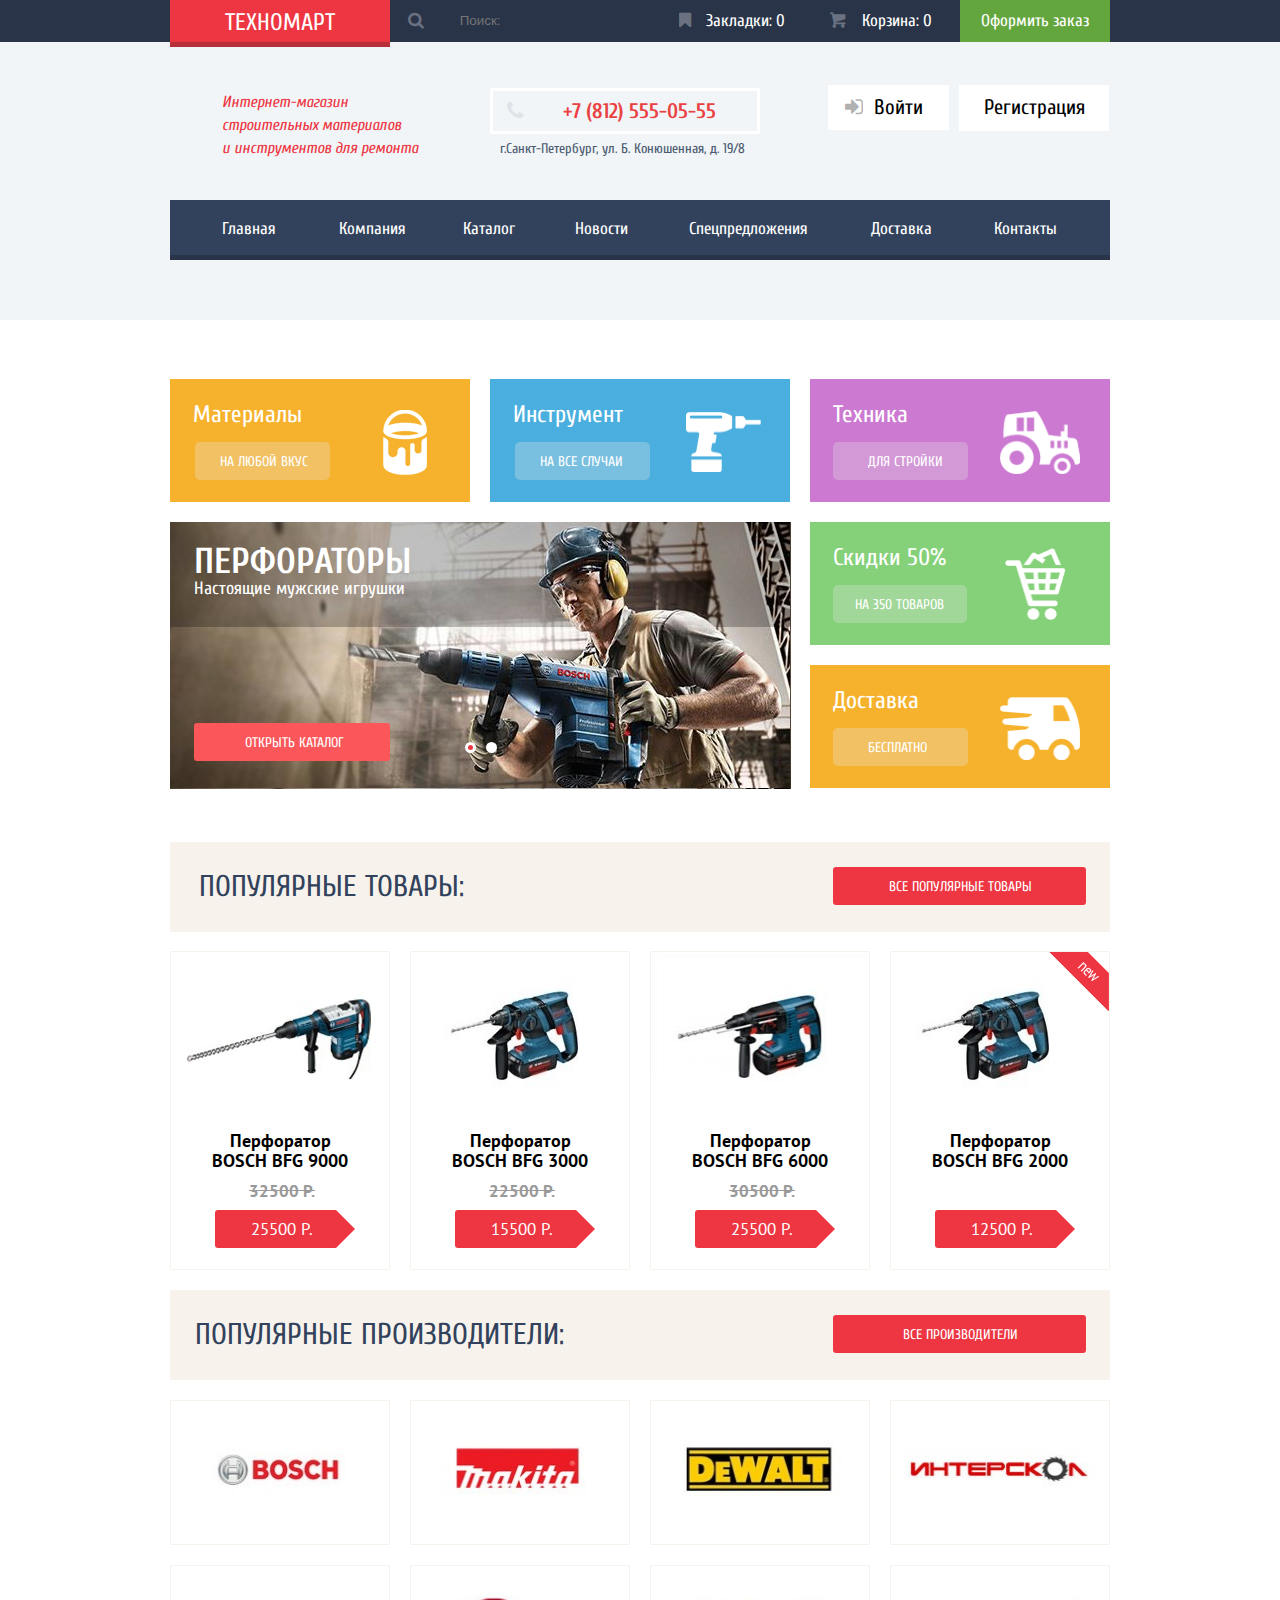
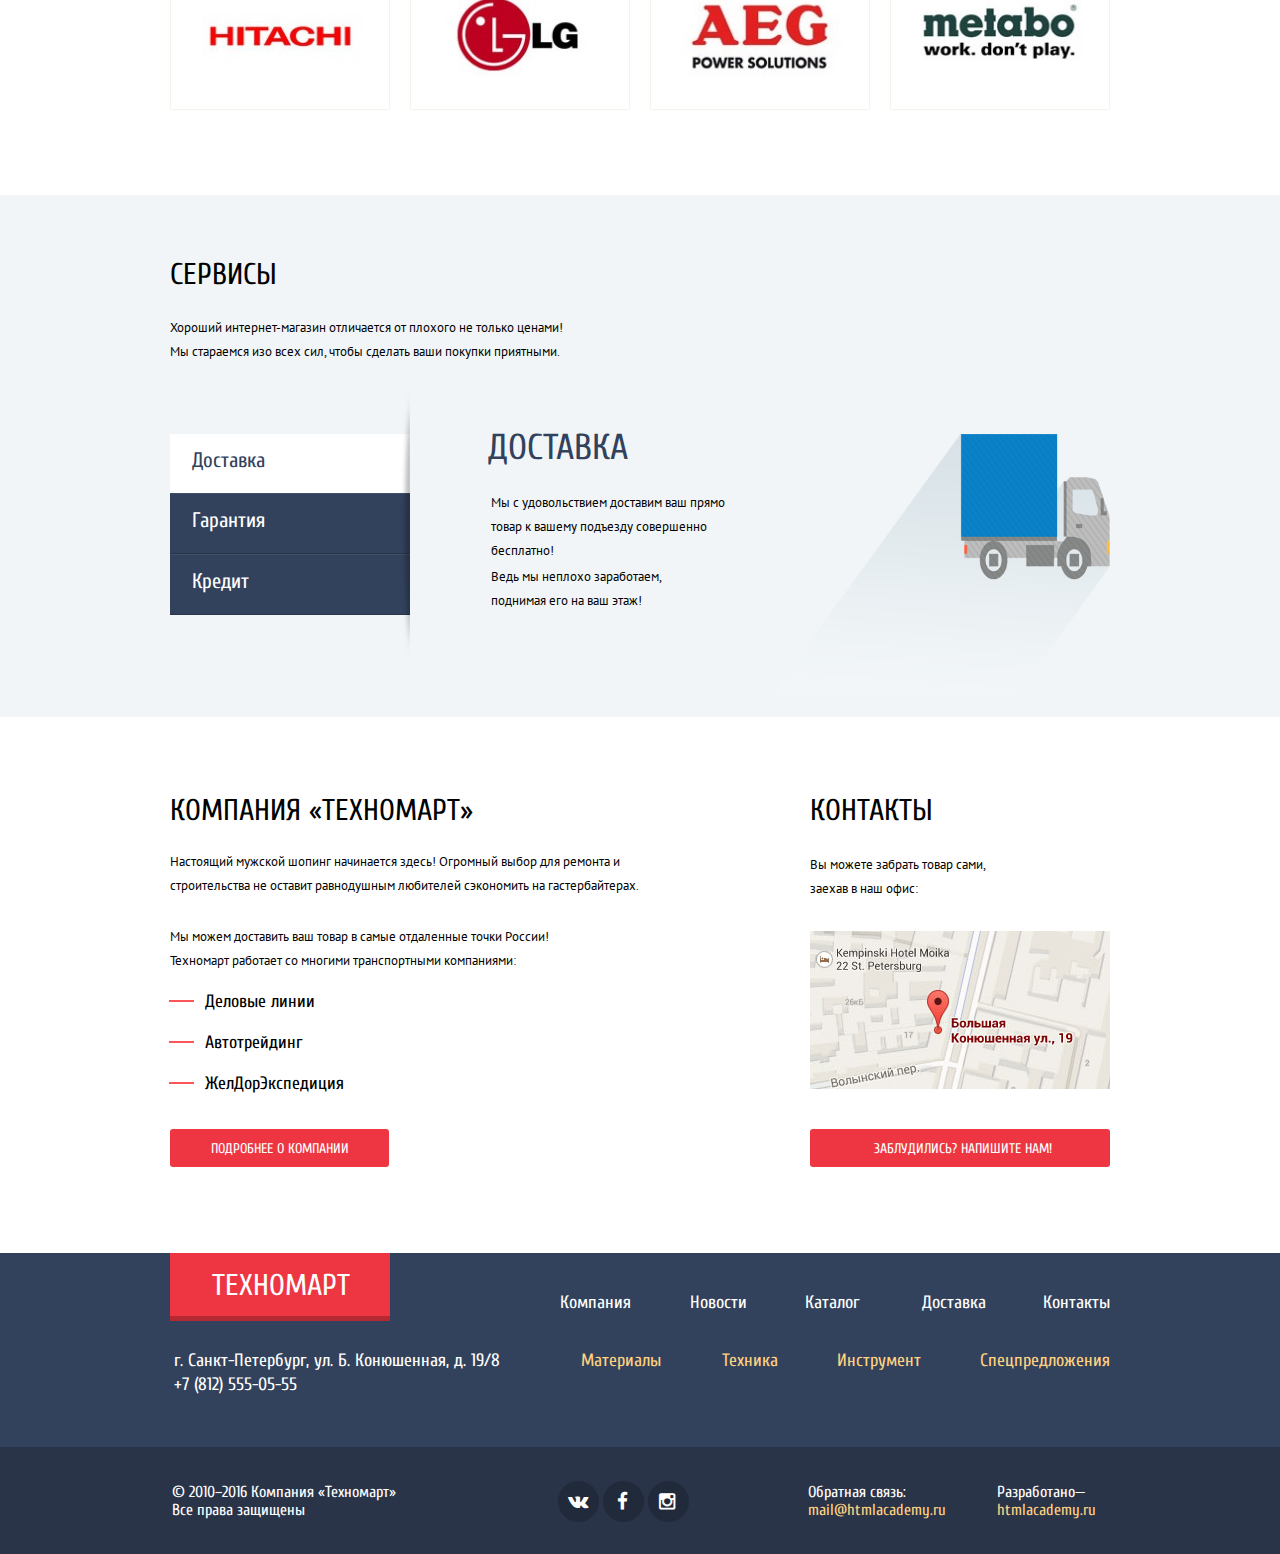
==== index.html @ 70e4fa9d "грузовик" ====
<!DOCTYPE html>
<html lang="ru">
  <head>
    <meta charset="utf-8">
    <title>HTML Academy: Техномарт</title>
    <link rel="stylesheet" href="css/normalize.css">
    <link href="https://fonts.googleapis.com/css?family=Cuprum:400,400i,700&subset=cyrillic" rel="stylesheet">
    <link href="https://fonts.googleapis.com/css?family=PT+Sans:400,700&subset=cyrillic" rel="stylesheet">
    <link href="css/style.css" rel="stylesheet">
  </head>
  <body>
    <header>
      <div class="header-top">
        <div class="container">
          <div class="logo">Техномарт</div>
          <form class="search">
            <span class="icon icon-search"></span>
            <input type="search" name="searching" placeholder="Поиск:">
          </form>
          <div class="order">
            <a class="btn-head" href="#"><span class="icon icon-bookmark"></span>Закладки: 0</a>
            <a class="btn-head" href="#"><span class="icon icon-basket"></span>Корзина: 0</a>
            <a class="btn-head" href="#">Оформить заказ</a>
          </div>
        </div>
      </div>
      <div class="header-bottom">
        <div class="container">
          <div class="description"> 
            <h1>Интернет-магазин строительных материалов<br> и инструментов для ремонта</h1>
          </div>
          <div class="user_block">
            <a class="login" href="#"><span class="icon icon-login"></span>Войти</a>
            <a class="registr" href="#">Регистрация</a>
          </div>
          <div class="contacs">
            <div class="number"><span class="icon icon-phone"></span>+7 (812) 555-05-55</div>
            <p>г.Санкт-Петербург, ул. Б. Конюшенная, д. 19/8</p>
          </div>
          <nav class="main-navigation">
            <ul>
              <li>
                <a href="#">Главная</a>
              </li>
              <li>
                <a href="#">Компания</a>
              </li>
              <li>
                <a href="#">Каталог</a>
              </li>
              <li>
                <a href="#">Новости</a>    
              </li>
              <li>
                <a href="#">Спецпредложения</a>
              </li>
              <li>
                <a href="#">Доставка</a>
              </li>
              <li>
                <a href="#">Контакты</a>
              </li>
             </ul>
           </nav>
          </div> 
        </div>
       </header>
      <main>
        <div class="main-show">
          <div class="container">
            <div class="menu">
              <div class="block block1">
                <p>Материалы</p>
                <img src="img/bucket.png" width="44" height="65" alt="Ведро">
                <a class="btn-menu" href="#">На любой вкус</a>
              </div>
              <div class="block block2">
                <p>Инструмент</p>
                <img src="img/drill.png" width="75" height="60" alt="Дрель">
                <a class="btn-menu" href="#">На все случаи</a>
              </div>
              <div class="block block3">
                <p>Техника</p>
                <img src="img/Tractor.png" width="80" height="63" alt="Трактор">
                <a class="btn-menu" href="#">Для стройки</a>
              </div>
              <div class="block block4">
                <p>Скидки 50%</p>
                <img src="img/shoping_cart.png" width="60" height="72" alt="Тележка для покупок">
                <a class="btn-menu" href="#">На 350 товаров</a>
              </div>
              <div class="slider">
                <input type="radio" id="btn-1" name="toggle" checked>
                <input type="radio" id="btn-2" name="toggle">
                <div class="slider-controls">
                    <label for="btn-1"></label>
                    <label for="btn-2"></label>
                </div>
                <div class="slides">
                  <div class="slide">
                    <div class="slide-text">
                      <div class="slide-title">Перфораторы</div>
                      <p>Настоящие мужские игрушки</p>
                      <a class="slider-btn" href="#">Открыть каталог</a>
                    </div>
                  </div>
                  <div class="slide">
                    <div class="slide-text">
                      <div class="slide-title">Дрели</div>
                      <p>Соседям на радость!</p>
                      <a class="slider-btn" href="#">Открыть каталог</a>
                    </div>
                  </div>
                </div>
              </div>
              <div class="block block5">
                <p>Доставка</p>
                <img src="img/van.png" width="80" height="63" alt="Фургон"> 
                <a class="btn-menu" href="#">Бесплатно</a>
              </div>
            </div>
            <section class="product">
              <div class="top-product">
                <h2 class="rubric">Популярные товары:</h2>
                <a class="btn-all" href="#">Все популярные товары</a>
              </div>
              <div class="products">
               <ul>
                 <li>
                   <div class="actions">
                     <a href="#" class="buy">Купить</a>
                     <a href="#" class="bookmark">В закладки</a>
                   </div>
                   <img src="img/drill1.jpg" width="218" height="128" alt="Перфоратор bfg 9000">
                   <p>Перфоратор BOSCH BFG 9000</p>
                   <p><del>32500 Р.</del></p>
                   <a class="btn" href="#">25500 Р.</a>
                </li>
                <li>
                  <div class="actions">
                    <a href="#" class="buy">Купить</a>
                    <a href="#" class="bookmark">В закладки</a>
                  </div>
                  <img src="img/drill2.jpg" width="133" height="128" alt="Перфоратор bfg3000">
                  <p>Перфоратор BOSCH BFG 3000</p>
                  <p><del>22500 Р.</del></p>
                  <a class="btn" href="#">15500 Р.</a>
                </li>
                <li>
                  <div class="actions">
                    <a href="#" class="buy">Купить</a>
                    <a href="#" class="bookmark">В закладки</a>
                  </div>
                  <img src="img/drill3.jpg" width="217" height="128" alt="Перфоратор bfg6000">
                  <p>Перфоратор BOSCH BFG 6000</p>
                  <p><del>30500 Р.</del></p>
                  <a class="btn" href="#">25500 Р.</a>
                </li>
                <li class="new">
                  <div class="actions">
                    <a href="#" class="buy">Купить</a>
                    <a href="#" class="bookmark">В закладки</a>
                  </div>
                  <img src="img/drill2.jpg" width="133" height="128" alt="Перфоратор bfg2000">
                  <p>Перфоратор BOSCH BFG 2000</p>
                  <a class="btn" href="#">12500 Р.</a>
                </li>
              </ul>
            </div>
          </section>
          <section class="manufacturer">
            <div class="top-product">
              <h2 class="rubric-2">Популярные производители:</h2>
              <a class="btn-all" href="#">Все производители</a>
            </div>
            <div class="manufacturers">
              <ul>
                <li>
                  <a href="#">
                    <img src="img/bosch.jpg" width="218" height="143" alt="Bosch логотип">
                  </a>
                </li>
                <li>
                  <a href="#">
                    <img src="img/Makita.jpg" width="218" height="143" alt="Makita логотип">
                  </a>
                </li>
                <li>
                  <a href="#">
                    <img src="img/DeWALT.jpg" width="218" height="143" alt="Dewalt логотип">
                  </a>
                </li>
                <li>
                  <a href="#">
                    <img src="img/Interskol.jpg" width="218" height="143" alt="Интерскол логотип">
                  </a>
                </li>
                <li>
                  <a href="#">
                    <img src="img/Hitachi.jpg" width="218" height="143" alt="Hitachi логотип">
                  </a>
                </li>
                <li>
                  <a href="#">
                    <img src="img/LG.jpg" width="218" height="143" alt="LG логотип">
                  </a>
                </li>
                <li>
                  <a href="#">
                    <img src="img/AEG.jpg" width="218" height="143" alt="AEG логотип">
                  </a>
                </li>
                <li>
                  <a href="#">
                    <img src="img/Metabo.jpg" width="218" height="143" alt="Metabo логотип">
                  </a>
                </li>
              </ul>
            </div>
          </section>
        </div>
      </div>
      <div class="service">
        <div class="container">
          <div class="cap">
            <p class="top">Сервисы</p>
            <p>Хороший интернет-магазин отличается от плохого не только ценами!</p>
            <p>Мы стараемся изо всех сил, чтобы сделать ваши покупки приятными.</p>
          </div>
          <div class="service-menu">
            <ul>
                <li class="service-active"><a href="#">Доставка</a></li>
                <li><a href="#">Гарантия</a></li>
                <li><a href="#">Кредит</a></li>
            </ul>
            <div class="shadow">
              <img src="img/Layer%20118.png" alt="Перегородка с тенью">
            </div>
          </div>   
          <div class="delivery">
            <div class="delivery-text">
              <p class="head-delivery">Доставка</p>
              <p>Мы с удовольствием доставим ваш прямо<br> товар к вашему подъезду совершенно бесплатно!</p>
              <p>Ведь мы неплохо заработаем,<br> поднимая его на ваш этаж!</p>
            </div>
            <img src="img/truck.png" width="468" height="261" alt="Грузовик">
          </div>
        </div>
      </div>
      <div class="about-company">
        <div class="container">
          <div class="company">
            <p class="top">Компания «Техномарт»</p>
            <p>Настоящий мужской шопинг начинается здесь! Огромный выбор для ремонта и<br> строительства не оставит равнодушным любителей сэкономить на гастербайтерах.</p>
            <p>Мы можем доставить ваш товар в самые отдаленные точки России!</p>
            <p>Техномарт работает со многими транспортными компаниями:</p>
            <div class="transport">
              <ul>
                <li>Деловые линии</li>
                <li>Автотрейдинг</li>
                <li>ЖелДорЭкспедиция</li>
              </ul>
            </div>
            <a class="btn-company" href="#">Подробнее о компании</a>
          </div>
          <div class="map">
            <p class="top">Контакты</p>
            <p>Вы можете забрать товар сами,<br> заехав в наш офис:</p>
            <a href="#">
              <img src="img/map.jpg" width="300" height="158" alt="Карта">
            </a>
            <a class="btn-lost" href="#">Заблудились? Напишите нам!</a>
          </div>
        </div>
      </div>
    </main>
    <footer class="main-footer">
      <div class="footer-top">
        <div class="container">
          <div class="logo-footer">
            <div class="logo-page">Техномарт</div>
            <p>г. Санкт-Петербург, ул. Б. Конюшенная, д. 19/8</p>
            <p>+7 (812) 555-05-55</p>
          </div>
          <div class="more-navigation">
            <ul>
              <li>
                <a href="#">Компания</a>
              </li>
              <li>
                <a href="#">Новости</a>    
              </li>
              <li>
              <a href="#">Каталог</a>
              </li>
              <li>
                <a href="#">Доставка</a>
              </li>
              <li>
                <a href="#">Контакты</a>
              </li>
           </ul>
         </div>
         <div class="other-navigation">
           <ul>
             <li>
               <a href="#">Материалы</a>
             </li>
             <li>
               <a href="#">Техника</a>    
             </li>
             <li>
               <a href="#">Инструмент</a>
             </li>
             <li>
               <a href="#">Спецпредложения</a>
             </li>
           </ul>
         </div>
       </div>
     </div>
     <div class="footer-bottom">
       <div class="container">
         <section class="footer-year">
           <p>© 2010–2016 Компания «Техномарт»</p>
           <p>Все права защищены</p>
         </section>
         <section class="footer-social">
           <a class="social-btn social-btn-vk" href="#"><span class="icon icon-vk"></span></a>
           <a class="social-btn social-btn-fb" href="#"><span class="icon icon-facebook"></span></a>
           <a class="social-btn social-btn-inst" href="#"><span class="icon icon-instagram"></span></a>
         </section>
         <section class="footer-copyright">
           <div class="connect">
             <p>Обратная связь:</p>
             <a class="btn-link" href="#">mail@htmlacademy.ru</a>
           </div>
           <div class="creator">
             <p>Разработано—</p>
             <a class="btn-link" href="#">htmlacademy.ru</a>
           </div>
         </section>
        </div>
      </div>
    </footer>  
  </body>
</html>
---- css/style.css ----
body {
    font-size: 24px;
    line-height: 30px;
    color: #ffffff;
    font-weight: normal;
    font-family: "Cuprum", "Arial", sans-serif;
    margin: 0;
}
@font-face {
  font-weight: normal;
  font-style: normal;

  font-family: "symbols-technomart";
  src: url("../fonts/symbols-technomart.woff") format("woff"),
       url("../fonts/symbols-technomart.woff2") format("woff2");
}

[class^="icon-"]::before,
[class*=" icon-"]::before {
  display: inline-block;
  width: 1em;
  margin-right: 0.2em;
  margin-left: 0.2em;

  font-weight: normal;
  line-height: 1em;
  font-family: "symbols-technomart";
  text-align: center;
  text-transform: none;
  text-decoration: inherit;
  font-style: normal;
  font-variant: normal;

    speak: none;
}

.icon-left::before { content: "\3c"; } /* "&lt;" */
.icon-right::before { content: "\3e"; } /* "&gt;" */
.icon-basket::before { content: "\62"; } /* "b" */
.icon-facebook::before { content: "\66"; } /* "f" */
.icon-twitter::before { content: "\74"; } /* "t" */
.icon-vk::before { content: "\76"; } /* "v" */
.icon-up::before { content: "\2c4"; } /* "˄" */
.icon-down::before { content: "\2c5"; } /* "˅" */
.icon-left-big::before { content: "\2190"; } /* "←" */
.icon-right-big::before { content: "\2192"; } /* "→" */
.icon-login::before { content: "\2386"; } /* "⎆" */
.icon-logout::before { content: "\241b"; } /* "␛" */
.icon-up-dir::before { content: "\25b2"; } /* "▲" */
.icon-down-dir::before { content: "\25bc"; } /* "▼" */
.icon-circle::before { content: "\25cb"; } /* "○" */
.icon-circle-dot::before { content: "\25cf"; } /* "●" */
.icon-star::before { content: "\2605"; } /* "★" */
.icon-check-off::before { content: "\2610"; } /* "☐" */
.icon-check-on::before { content: "\2611"; } /* "☑" */
.icon-youtube::before { content: "\f39e"; } /* "" */
.icon-home::before { content: "🏠"; } /* "\1f3e0" */
.icon-user::before { content: "👨"; } /* "\1f468" */
.icon-phone::before { content: "📞"; } /* "\1f4de" */
.icon-instagram::before { content: "📷"; } /* "\1f4f7" */
.icon-search::before { content: "🔍"; } /* "\1f50d" */
.icon-bookmark::before { content: "🔖"; } /* "\1f516" */

header {
    background-color: #f1f5f7;
    width: 100%;

}
.header-top {
    background-color: #293449;
    width: 100%;
    height: 42px;
    float: left;
    margin-bottom: 38px;
}
.header-bottom {
    min-height: 277px;
    margin-bottom: 59px;
}
.header-bottom-catalog {
    min-height: 277px;
}
.logo {
    height: 34px;
    float: left;
    width: 220px;
    box-shadow: 0 5px 0 #b72f38;
    background: #ee3643;
    font-size: 24px;
    text-align: center;
    text-transform: uppercase;
    font-weight: normal;
    padding-top: 8px;
}
.logo:hover {
    background: #ca2c37;
}
.search {
    font-size: 17px;
    float: left;
    width: 268px;
    height: 42px;
}
.search:hover {
    background: #212a3a;
}
.search input:hover {
    background: #212a3a;
}
input[type="search"] {
    background: #293449;
    border: none;
    width: 150px;
    height: 41px;
    position: relative;
    margin-left: 40px;
    color: white;
}
span.icon.icon-search {
    display: inline-block;
    position: relative;
    left: 14px;
    top: 1px;
}
span.icon.icon-bookmark {
    display: inline-block;
    position: relative;
    left: -9px;
}
span.icon.icon-basket {
    display: inline-block;
    position: relative;
    right: 13px;
}
.order {
    font-size: 0;
    float: right;
}
.order a:hover {
    background: #212a3a;
}
.order a:active {
    color: rgba(255, 255, 255, 0.5);
    background: #161d29;
}
a.btn-head-catalog:hover {
    background: #ca2c37;
}
a.btn-head {
    text-decoration: none;
    color: white;
    display: inline-block;
    font-weight: normal;
    font-size: 17px;
}
a.btn-head:nth-child(n) {
    width: 139px;
    text-align: center;
    padding: 6px 5px;
}
a.btn-head:first-child {
    padding-right: 11px;
    width: 133px;
    margin: 0;
}
a.btn-head:last-child {
    width: 150px;
    text-align: center;
    background: #63a63e;
    padding: 12px 0;
    margin: 0;
    line-height: 18px;
}
a.btn-head:last-child:hover {
    background: #5fbb2d;
}
a.btn-head:last-child:active {
    background: #518534;
    color: rgba(255, 255, 255, 0.5);
}
a.btn-head-catalog {
    width: 130px;
    text-align: center;
    padding: 12px 10px;
    background: #ee3643;
    font-size: 17px;
    padding-right: 24px;
    padding-left: 27px;
    text-decoration: none;
    color: white;
    margin-left: 3px;
}
span.icon {
    opacity: 0.3;
}
.description {
    width: 198px;
    margin: 0 0 30px 52px;
    float: left;
}
.description h1 {
    font-size: 16px;
    line-height: 23px;
    color: #ee3643;
    font-style: italic;
    font-family: "Cuprum", "Arial", sans-serif;
    font-weight: normal;
}
.user_block {
    font-size: 0;
    float: right;
    margin-top: 5px;
    min-width: 282px;
}
.user_block a:hover {
    color: #ee3643;
}
a.registr {
    display: inline-block;
    background: white;
    width: 150px;
    height: 30px;
    text-align: center;
    padding-top: 7px;
    padding-bottom: 9px;
    text-decoration: none;
    color: black;
    margin-left: 10px;
    font-size: 21px;
}
a.login {
    display: inline-block;
    background: white;
    width: 104px;
    min-height: 29px;
    text-decoration: none;
    color: black;
    font-size: 21px;
    line-height: 19px;
    padding: 11px 0px 5px 17px;
}
a.login:first-child {
    margin: 0;
}
a.login:active {
    color: rgba(0, 0, 0, 0.5);
}
a.registr:active {
    color: rgba(0, 0, 0, 0.5);
}
span.icon.icon-login {
    display: inline-block;
    position: relative;
    left: -6px;
}
.contacs {
    font-size: 0;
    float: right;
    margin: 8px 50px 0 70px;
}
.number {
    display: inline-block;
    font-size: 21px;
    border: 3px solid white;
    width: 203px;
    height: 20px;
    padding: 5px 20px 15px 41px;
    color: #ea4243;
    margin-right: 18px;
    font-weight: bold;
}
.contacs p {
    color: #4b5a71;
    display: block;
    padding-left: 10px;
}
span.icon.icon-phone {
    display: inline-block;
    position: relative;
    left: -34px;
    color: #b7bfc8;
}
.service {
    background-color: #f1f5f7;
    width: 100%;
    color: black;
}
.container {
    width: 940px;
    margin: 0 auto;
    font-size: 0;
    padding: 0 10px;
}
.container::after {
    content: "";
    display: table;
    clear: both;
}
.main-navigation {
    background-color: #32425c;
    width: 940px;
    min-height: 60px;
    box-shadow: inset 0 -5px 0 0 #293449;
    margin-bottom: 60px;
    float: left;
}
.main-navigation li {
    font-size: 17px;
    display: inline-block;
    padding: 14px 0;
}
.main-navigation a:hover {
    background: #293449;
}
.main-navigation li:active {
    background: #1d2739;
}
.main-navigation a:active {
    color: #8e939c;
}
.main-navigation li:nth-child(1) {
    width: 88px;
    padding-left: 52px;
}
.main-navigation li:nth-child(2) {
    width: 124px;
    text-align: center;
}
.main-navigation li:nth-child(3) {
    width: 110px;
    text-align: center;
}
.main-navigation li:nth-child(4) {
    width: 115px;
    text-align: center;
}
.main-navigation li:nth-child(5) {
    width: 178px;
    text-align: center;
}
.main-navigation li:nth-child(6) {
    width: 128px;
    text-align: center;
}
.main-navigation li:nth-child(7) {
    width: 116px;
    padding-left: 29px;
}
.main-navigation a {
    text-decoration: none;
    color: white;
    font-weight: normal;
}
.block img {
    float: right;
    margin: 32px 30px 23px 23px;
}
.block1 img {
    margin-top: 31px;
    margin-right: 43px;
}
.block2 img {
    margin-top: 33px;
    margin-right: 29px;
}
.block4 img {
    margin: 26px 45px 22px 0px
}
.block {
    width: 300px;
    min-height: 123px;
}
.block p {
    font-size: 24px;
    float: left;
    margin: 21px 0 8px 23px;
}
.block1{
    background-color: #f6b22d; 
    float: left;
    margin-right: 20px;
}
.block2{
    background-color: #4aafde;
    float: left;
    margin-right: 20px;
}
.block3{
    background-color: #cc79d1;
    float: right;
}
.block4{
    background-color: #85d179;
    float: right;
    margin-top: 20px;
}
.block5{
    background-color: #f6b22d;
    float: right;
    margin-top: 20px;
}
a.btn-menu {
    background: rgba(229,229,229,0.3);
    width: 100px;
    height: 28px;
    border-radius: 5px;
    font-size: 14px;
    text-decoration: none;
    color: white;
    float: left;
    margin: 4px 0px 20px 23px;
    text-transform: uppercase;
    padding: 5px 0px 5px 35px;
}
a.btn-menu:hover {
    background: rgba(204,204,204, 0.7);
}
.block1 a.btn-menu {
    width: 101px;
    height: 28px;
    margin: 4px 0px 20px 25px;
    padding: 5px 9px 5px 25px;
}
.block2 a.btn-menu {
    padding-right: 6px;
    padding: 5px 10px 5px 25px;
    margin: 4px 0px 20px 25px;
}
.block4 a.btn-menu {
    padding: 5px 12px 5px 22px;
}
}
.block5 a.btn-menu {
    padding: 5px 0px 5px 36px;
    margin-top: 4px;
    width: 99px;
}
.menu::after {
    content: "";
    display: table;
    clear: both;
}
.product {
    display: inline-block;
    margin-top: 53px;
}
.top-product {
    background-color: #f7f3ec;
    width: 940px;
    height: 90px;
    font-family: "Cuprum", "Arial", sans-serif;
    text-transform: uppercase;
    font-weight: normal;
    margin-bottom: 19px;
}
.top-product::after {
    content: "";
    display: table;
    clear: both;
}
.rubric {
    float: left;
    margin: 30px 0 30px 29px;
    font-weight: normal;
}
h2.rubric-2, h2.rubric {
    color: #32425c;
    font-size: 30px;
    line-height: 30px;
}
.rubric-2 {
    float: left;
    margin: 30px 0 30px 25px;
    font-weight: normal;
}
.products {
    font-size: 18px;
    color: black;
    margin-bottom: 20px;
    display: inline-block;
}
a.btn-all {
    background-color: #ee3643;
    min-width: 231px;
    float: right;
    text-align: center;
    color: white;
    font-size: 14px;
    text-decoration: none;
    padding: 5px 10px 3px 12px;
    border-radius: 3px;
    margin: 25px;
    margin-right: 24px;
}
a.btn-all:hover {
    background: #ca2c37;
}
.products li{
    border: 1px solid #f7f3ec;
    margin-left: 20px;
    vertical-align: top;
    min-width: 218px;
    min-height: 317px;
    text-align: center; 
    position: relative;
}
.products li:first-child {
    margin-left: 0;
}
.products del {
    color: #999999;
    margin-top: 10px;
    display: inline-block;
    margin-left: 4px;
    margin-bottom: 9px;
    font-size: 17px;
}
.products p {
    font-size: 18px;
    display: block;
    width: 160px;
    margin-left: auto;
    margin-right: auto;
    font-family: "PT Sans", "Arial", sans-serif;
    line-height: 20px;
    font-weight: bold;
}
.products li:last-child p {
    margin-bottom: 39px;
}
.products img {
    margin-bottom: 36px
}
.products li:hover {
    box-shadow: 0 0 25px #b8bbc2;
}
.products li:nth-child(2) img {
    margin-top: 8px;
    margin-bottom: 28px;
    margin-right: 18px;
}
.products li:nth-child(3) img {
    margin-top: 2px;
    margin-right: 1px;
    margin-bottom: 34px;
}
.products li:last-child img {
    margin-top: 8px;
    margin-right: 35px;
    margin-bottom: 28px;
}
li .actions {
    position: absolute;
    position: absolute;
    top: 0;
    left: 0;
    width: 218px;
    height: 88px;
    padding: 40px 0;
    background-color: #fff;
    text-align: center;
}
.actions .buy, .actions .bookmark {
    font-family: "Cuprum", "Arial", sans-serif;
    font-size: 14px;
    text-decoration: none;
    text-transform: uppercase;
    color: #fff;
    background-color: #63a63e;
    display: block;
    width: 135px;
    margin: 0 auto 7px;
    padding: 6px 0;
    border-radius: 3px;
}
.actions .buy {
    box-shadow: inset 0 -3px 0 #367315;
}
    .actions .bookmark {
    width: 129px;
    padding: 1px 0;
    color: #63a63e;
    border: 3px solid #63a63e;
    background-color: #fff;
}
.products .actions {
    display: none;
}
.products li:hover .actions {
    display: block;
    z-index: 20;
}
.actions .buy:hover {
    background: #5fbb2d;
}
.actions .buy:active {
    background: #518534;
}
.btn {
    width: 112px;
    height: 28px;
    background: #ee3643;
    display: inline-block;
    border-radius: 3px;
    color: white;
    font-size: 17px;
    text-decoration: none;
    padding: 10px 0 0 11px;
    line-height: 18px;
    font-family: "PT Sans", "Arial", sans-serif;
    position: relative;
    margin-right: 8px;
}
a.btn:after {
    position: absolute;
    top: 0;
    right: -36px;
    width: 0;
    height: 0;
    content: "";
    border: 19px solid #fff;
    border-left-color: #ee3643;
}
.list a.btn {
    margin-left: 41px;
}
.new:before {
    position: absolute;
    top: 0px;
    right: 0px;
    z-index: 10;
    width: 60px;
    height: 60px;
    content: "";
    background: url(new-flag.png) no-repeat 0 0;
}
section.manufacturer {
    margin-bottom: 65px;
}
.manufacturers li {
    border: 1px solid #f7f3ec;
    margin-right: 20px;
    margin-bottom: 20px;
    display: inline-block;
    width: 218px;
    height: 143px;
}
.manufacturers li:nth-child(4n+4) {
    margin-right: 0;
}
.manufacturers li:hover {
    box-shadow: 0 0 25px #b8bbc2;
}
p {
    font-size: 14px;
    margin: 0;
}
a.loged {
    display: block;
}
ul {
    font-size: 0;
    margin: 0;
    list-style: none;
    padding: 0;
}
li {
    display: inline-block;
    
}
.manufacturers {
    margin-top: 20px;
    margin-bottom: 50px;
}
.cap {
    margin-top: 68px;
    min-width: 400px;
    margin-right: 500px;
    display: inline-block;
    margin-bottom: 70px;
}
.cap p.top {
    font-size: 30px;
    font-family: "Cuprum", "Arial", sans-serif;
    text-transform: uppercase;
    margin-bottom: 29px;
    font-weight: normal;
}
.cap p {
    line-height: 24px;
    font-family: "PT Sans", "Arial", sans-serif;
    font-size: 13px;
    font-weight: normal;
}
.service-menu {
    float: left;
    width: 240px;
    height: 188px;
    position: relative;
}
.shadow {
    display: inline-block;
    position: absolute;
    top: -45px;
    left: 230px;
}
.service-menu li {
    font-size: 21px;
    display: block;
    background: #32425c;
    padding-left: 22px;
    padding-top: 11px;
    height: 48px;
    border-top: 1px solid #405069;
    border-bottom: 1px solid #293449;
}
.service-menu a {
    color: white;
    text-decoration: none;
}
.service-menu li:nth-child(2):hover {
    background: #293449;
    border: 1px solid #293449;
}
.service-menu li:nth-child(3):hover {
    background: #293449;
    border: 1px solid #293449;
}
li.service-active {
    background: white;
    border: white;
}
.service-active a {
    color: #32425c;
}
.delivery {
    width: 640px;
    min-height: 283px;
    float: right;
}
.delivery-text {
    width: 296px;
    height: 150px;
    float: left;
}
.delivery img {
    float: right;
    width: 339px;
}
.delivery-text p.head-delivery {
    font-size: 36px;
    margin-bottom: 31px;
    color: #32425c;
    font-family: "Cuprum", "Arial", sans-serif;
    text-transform: uppercase;
    margin-left: 18px;
    line-height: 24px;
}
.delivery-text p {
    font-size: 13px;
    margin-left: 21px;
    margin-top: 2px;
    font-family: "PT Sans", "Arial", sans-serif;
    font-weight: normal;
    line-height: 24px;
}
.company {
    width: 520px;
    float: left;
}
.company p {
    color: black;
    font-size: 13px;
    line-height: 24px;
    margin-top: 27px;
    font-family: "PT Sans", "Arial", sans-serif;
    font-weight: normal;
}
.company p.top {
    color: black;
    line-height: 24px;
    font-size: 30px;
    font-family: "Cuprum", "Arial", sans-serif;
    font-weight: normal;
    text-transform: uppercase;
    margin-top: 32px;
}
.company p:nth-child(4) {
    margin-top: 0;
}
.about-company {
    min-height: 486px;
    margin-top: 50px;
}
.transport li {
    font-size: 18px;
    line-height: 20px;
    font-family: "Cuprum", "Arial", sans-serif;
    display: block;
    padding-top: 19px;
    padding-left: 35px;
    font-weight: normal;
    color: black;
}
.transport li::after {
    content: "";
    display: block;
    border-bottom: 2px solid #fb565a;
    width: 25px;
    position: relative;
    left: -36px;
    top: -12px;
}
.map {
    float: right;
    font-size: 16px;
    width: 300px;
    color: black;
}
.map p.top {
    font-size: 30px;
    font-family: "Cuprum", "Arial", sans-serif;
    text-transform: uppercase;
    font-weight: normal;
    line-height: 24px;
    margin-top: 32px;
}
.map p {
    width: 230px;
    margin-bottom: 30px;
    font-size: 13px;
    font-family: "PT Sans", "Arial", sans-serif;
    line-height: 24px;
    font-weight: normal;
}
a.btn-company {
    margin-top: 33px;
    display: inline-block;
    font-size: 14px;
    background-color: #ee3643;
    color: white;
    border-radius: 3px;
    text-decoration: none;
    text-transform: uppercase;
    font-weight: normal;
    padding-top: 11px;
    padding-bottom: 9px;
    padding-left: 41px;
    padding-right: 40px;
    line-height: 18px;
}
a.btn-lost {
    margin-top: 30px;
    display: inline-block;
    background-color: #ee3643;
    color: white;
    border-radius: 3px;
    width: 236px;
    text-decoration: none;
    text-transform: uppercase;
    font-size: 14px;
    line-height: 18px;
    font-weight: normal;
    padding-top: 11px;
    padding-left: 64px;
    padding-bottom: 9px;
}
.footer-top {
    background-color: #32425c;
    min-height: 194px;
}
.footer-top p {
    font-size: 18px;
    font-weight: normal;
    margin-left: 4px;
    line-height: 24px;
}
.logo-page {
    width: 178px;
    height: 45px;
    background: #ee3643;
    display: inline-block;
    box-shadow: 0 5px 0 #b52933;
    font-size: 30px;
    text-transform: uppercase;
    font-weight: normal;
    padding-top: 18px;
    padding-left: 42px;
    margin-bottom: 33px;
}
.more-navigation {
    float: right;
}
.more-navigation li {
    font-size: 14px;
    padding-top: 35px;
    margin-left: 57px;
}
.more-navigation a {
    text-decoration: none;
    color: white;
    font-size: 18px;
    font-weight: normal;
}
.more-navigation a:hover {
    text-decoration: underline;
    color: #f1f5f7;
}
.more-navigation li:nth-child(2) {
    margin-left: 59px;
}
.more-navigation li:nth-child(3) {
    margin-left: 58px;
}
.more-navigation li:nth-child(4) {
    margin-left: 62px;
}
.other-navigation {
    float: right;
    min-width: 560px;
}
.other-navigation li {
    font-size: 20px;
    margin-top: 22px;
}
.other-navigation li:first-child {
    margin-left: 35px;
    margin-right: 61px;
}
.other-navigation li:nth-child(2) {
    margin-right: 59px;
}
.other-navigation li:nth-child(3) {
    margin-right: 59px;
}
.other-navigation li:last-child {
    margin-right: 0;
}
.other-navigation ul {
    content: "";
    display: table;
    clear: both;
}
.other-navigation a {
    text-decoration: none;
    color: #ffd180;
    font-size: 18px;
    font-weight: normal;
}
.other-navigation a:hover {
    text-decoration: underline;
    color: #ffd180;
}
a.btn-case {
    font-size: 13px;
    display: inline-block
}
h2.name-top {
    float: left;
    margin: 30px 0 33px 28px;
    font-size: 30px;
    line-height: 30px;
    font-family: "Cuprum", "Arial", sans-serif;
    text-transform: uppercase;
    font-weight: normal;
    color: #32425c;
}
.breadcrumbs {
    min-height: 59px;
    display: inline-block;
    min-width: 940px;
}
.breadcrumbs li {
    margin-left: 9px;
    padding-top: 19px;
    font-size: 13px;
    color: black;
    line-height: 18px;
}
.breadcrumbs li:first-child {
    margin: 0;
}
.breadcrumbs li:nth-child(3) {
    margin-left: 13px;
}
.breadcrumbs a {
    font-size: 13px;
    line-height: 18px;
    font-family: "PT Sans", "Arial", sans-serif;
    text-decoration: none;
    text-transform: uppercase;
    color: black;
}
span.icon.icon-right {
    font-size: 14px;
    line-height: 20px;
    font-weight: bold;
    padding-left: 9px;
}
.head-main {
    background-color: #f2f6f8;
    height: 89px;
    margin-bottom: 20px;
}
.page-main::after {
    content: "";
    display: table;
    clear: both;
}
form.filter {
    float: left;
    width: 220px;
    min-height: 760px;
}
.products-catalog {
    width: 707px;
    min-height: 1145px;
    float: left;
    margin-left: 13px;
}
.name {
    width: 220px;
    height: 38px;
    background-color: #f7f3ec;
}
.name p {
    color: black;
    font-size: 13px;
    line-height: 18px;
    text-transform: uppercase;
    display: inline-block;
    margin-top: 10px;
    margin-left: 19px;
    font-family: "PT Sans", "Arial", sans-serif;
}
.price {
    width: 220px;
    height: 190px;
    background-color: antiquewhite;
}
   .manufacturers-form {
    width: 220px;
    min-height: 260px;
    float: left;
    color: black;
    font-size: 20px;
    margin-top: 15px;
    border-top: 1px solid #e5e5e5;
}
h2.made-top {
    font-size: 17px;
    line-height: 30px;
    font-family: "PT Sans", "Arial", sans-serif;
    text-transform: uppercase;
    font-weight: bold;
}
.manufacturers-form label {
    font-size: 15px;
    line-height: 20px;
    font-family: "PT Sans", "Arial", sans-serif;
    text-transform: uppercase;
}
.filter input {
    display: table;
}
.power {
    width: 220px;
    height: 245px;
    float: left;
    color: black;
    font-size: 16px;
}
h2.power-top {
    font-size: 17px;
    line-height: 30px;
    font-family: "PT Sans", "Arial", sans-serif;
    text-transform: uppercase;
    font-weight: bold;
    color: black;
}
.power label {
    font-size: 14px;
    line-height: 20px;
    font-family: "PT Sans", "Arial", sans-serif;
    text-transform: uppercase;
    font-weight: normal;
}
.about-product {
    background: #f2f6f8;
}
.sorting {
    font-size: 16px;
    display: inline-block;
    background: #f7f3ec;
    width: 700px;
    min-height: 38px;
    margin-left: 4px;
    margin-bottom: 20px;
} 
.sorting li {
    display: inline-block;
    font-size: 13px;
    line-height: 18px;
    font-family: "PT Sans", "Arial", sans-serif;
    text-transform: uppercase;
    color: black;
    padding-top: 3px;
    padding-left: 17px;
    font-weight: normal;
}
.sorting li:first-child {
    margin-right: 118px;
}
a.btn-sorting.active {
    color: #ee3643;
}
.sorting li:nth-child(4) a {
    margin-right: 21px;
}
.sorting li:last-child {
    padding-left: 0;
}
a.btn-sorting {
    display: inline-block;
    margin-right: 50px;
    color: #b6b3ae;
    text-decoration: none;
}
span.icon-down-dir {
    font-size: 23px;
    line-height: 20px;
    color: #c6c2bd;
    position: relative;
    top: 4px;
}
span.icon-up-dir.active {
    color: #ee3643;
}
span.icon-up-dir {
    font-size: 23px;
    line-height: 20px;
    color: #c6c2bd;
    position: relative;
    top: 4px;
}
.sorting span:hover {
    color: black;
}
.list {
    font-size: 18px;
    color: black;
    margin-bottom: 20px;
    display: inline-block;
}
.list ul:after {
    content: "";
    clear: both;
    display: table;
}
.list li {
    font-size: 15px;
    color: black;
    float: left;
    margin-bottom: 20px;
    border: 1px solid #e5e5e5;
    width: 218px;
    height: 316px;
    margin-left: 20px;
    position: relative;
}
.list .actions {
    display: none;
}
.list li:hover .actions {
    display: block;
}

.list li:nth-child(3n+1) {
    margin-left: 7px;
}
.list li:nth-child(3n+3) {
    margin-right: 0;
}
.list li:nth-child(3n+1) img {
    margin-top: 8px;
    margin-left: 34px;
    margin-bottom: 32px;
}
.list li:nth-child(3n+2) img {
    margin-top: 2px;
    margin-left: 22px;
    margin-bottom: 38px;
}
.list li:nth-child(3n+3) img {
    margin-top: 8px;
    margin-bottom: 32px;
    margin-left: 26px;
}
.list p {
    font-size: 18px;
    display: block;
    width: 160px;
    margin-left: auto;
    margin-right: auto;
    font-family: "PT Sans", "Arial", sans-serif;
    line-height: 20px;
    font-weight: bold;
}
.list li:nth-child(3n+3) p {
    margin-bottom: 41px;
}
.pages {
    display: inline-block;
    min-width: 283px;
    height: 40px;
    margin-bottom: 59px;
}
.pages li {
    font-size: 13px;
    line-height: 18px;
    color: black;
    border: 1px solid #e5e5e5;
    border-radius: 3px;
    min-width: 22px;
    min-height: 28px;
    margin-left: 7px;
    padding-left: 15px;
    margin-right: 2px;
    padding-top: 10px;
    font-family: "PT Sans", "Aria", sans-serif;
}
.pages li.active {
    background: #ee3643;
    color: white;
    border: 1px solid #ee3643;
}
}
.pages li:last-child {
    width: 108px;
    padding-right: 30px;
    padding-left: 32px;
}
.pages li:hover {
    border: 1px solid #bdc6ca;
}
a.btn-page {
    text-decoration: none;
    color: black;
    text-transform: uppercase;
}
.logo-footer {
    float: left;
}
.footer-bottom {
    background-color: #293449;
    min-height: 107px;
}
section.footer-year {
    float: left;
    margin-top: 36px;
}
.footer-year p {
    font-size: 16px;
    font-weight: normal;
    line-height: 18px;
    margin-left: 2px;
}
section.footer-social {
    float: left;
    min-width: 130px;
    margin-left: 160px;
    margin-top: 34px;
}
a.social-btn {
    font-size: 19px;
    color: white;
    display: inline-block;
    width: 29px;
    height: 23px;
    margin: 0 2px;
    background: #212a3a;
    border-radius: 50%;
    padding-right: 6px;
    padding-top: 6px;
    padding-bottom: 12px;
    padding-left: 6px;
    transition: background-color 0.5s;
}
a.social-btn:hover {
    background: #ee3643;
}
.social-btn span.icon {
    color: white;
    opacity: 1;
    margin: 0;
}
section.footer-copyright {
    float: right;
    font-size: 16px;
    min-width: 200px;
    min-height: 50px;
    margin-top: 43px;
}
.connect {
    float: left;
    margin-right: 51px;
}
section.footer-copyright p {
    font-size: 16px;
    font-weight: normal;
    line-height: 5px;
    display: block;
}
a.btn-link {
    color: #ffd180;
    text-decoration: none;
    font-weight: normal;
}
a.btn-link:hover {
    text-decoration: underline;
}
.creator {
    float: right;
    margin-right: 14px;
}
a.loged {
    background: white;
    min-width: 250px;
    height: 34px;
    float: right;
    color: black;
    font-size: 21px;
    line-height: 18px;
    text-decoration: none;
    margin-top: 3px;
    padding: 11px 28px 0px 21px;
}
a.loged:hover {
    color: #ee3643;
}
a.loged:active {
    color: rgba(0, 0, 0, 0.5);
}
.user_block_catalog {
    font-size: 0;
    float: right;
    margin-top: 5px;
    width: 300px;
    display: inline-block;
    height: 79px;
}
span.icon.icon-user {
    display: inline-block;
    position: relative;
    right: 10px;
    font-size: 18px;
    line-height: 18px;
    bottom: 2px;
}
span.icon.icon-logout {
    font-size: 22px;
    line-height: 18px;
    display: inline-block;
    position: relative;
    left: 33px;
}
span.point {
    display: inline-block;
    position: relative;
    width: 2px;
    height: 2px;
    border: 1px solid;
    border-radius: 50px;
    background: black;
    bottom: 4px;
    left: 15px;
}
.number-catalog {
    display: inline-block;
    font-size: 21px;
    border: 3px solid white;
    width: 203px;
    height: 20px;
    padding: 5px 20px 15px 41px;
    color: #ea4243;
    font-weight: bold;
}
a.btn-case {
    display: inline-block;
    font-size: 16px;
    line-height: 18px;
    padding-left: 19px;
    margin-top: 8px;
    color: #3f4e66;
    margin-right: 13px;
}
a.btn-case:hover {
    color: #ee3643;
}
.list {
    font-size: 18px;
    color: black;
    margin-bottom: 16px;
    display: inline-block;
}
.list del {
    color: #999999;
    margin-top: 10px;
    display: inline-block;
    margin-left: 4px;
    margin-bottom: 9px;
    font-size: 17px;
}
.list p {
    font-size: 18px;
    display: block;
    width: 160px;
    margin-left: auto;
    margin-right: auto;
    font-family: "PT Sans", "Arial", sans-serif;
    line-height: 20px;
    font-weight: bold;
}
.list li:last-child p {
    margin-bottom: 39px;
}
.list img {
    margin-bottom: 36px
}
.list li:hover {
    box-shadow: 0 0 25px #b8bbc2;
}
.list li:nth-child(2) img {
    margin-top: 2px;
    margin-bottom: 38px;
    margin-right: 18px;
}
.list li:nth-child(3) img {
    margin-top: 2px;
    margin-right: 1px;
    margin-bottom: 34px;
}
.list li:last-child img {
    margin-top: 8px;
    margin-right: 35px;
    margin-bottom: 28px;
}
.list .active .actions {
    display: block;
}
.info {
    margin-bottom: 68px;
}
h2.info-head {
    font-size: 30px;
    line-height: 24px;
    margin-top: 68px;
    text-transform: uppercase;
    display: inline-block;
    color: black;
    font-family: "Cuprum", "Arial", sans-serif;
    font-weight: normal;
    margin-bottom: 29px;
}
.info p {
    color: black;
    font-size: 13px;
    line-height: 24px;
    font-family: "PT Sans", "Arial", sans-serif;
}
.range-filter {
    width: 220px;
}

.range-controls {
    position: relative;
    height: 41px;
    padding-top: 39px;
    padding-right: 20px;
    padding-left: 20px;
    margin-bottom: 15px;
    border-radius: 5px;
    background: #f1f1f1;
}

.range-controls .scale {
    height: 2px;
    background: #d7dcde;
}

.range-controls .bar {
    width: 80%;
    height: 2px;
    background: #00ca74;
}

.range-controls .toggle {
    position: absolute;
    top: 30px;
    left: 0px;
    width: 4px;
    height: 4px;
    cursor: pointer;
    border: 8px solid #fff;
    border-radius: 50%;
    background: #ababab;
    box-shadow: 0 2px 1px 0 #cfcfcf;
}
.range-controls .toggle-min {
    left: 20px;
}

.range-controls .toggle-max {
    left: 160px;
}

.price-controls {
    font-size: 0;
}

.price-controls label {
    font-size: 16px;
    display: inline-block;
    width: 50%;
}

.max-price { 
    text-align: right;
}

.price-controls input { 
    font-family: 'Roboto', 'Arial', sans-serif;
    font-size: 16px;
    width: 60px;
    margin-left: 10px;
    padding: 8px 10px;
    text-align: center;
    color: #283136;
    border: none;
    border-radius: 5px;
    outline: none;
    background: #f1f1f1;
}
.slider {
    width: 621px;
    float: left;
    position: relative;
    margin-top: 20px;
}
.slide {
    min-height: 267px;
}
.slide-text {
    width: 250px;
    padding: 25px 0;
    margin-left: 24px;
}
.slide-title {
    font-size: 36px;
    line-height: 30px;
    font-weight: bold;
    font-family: "Cuprum", "Arial", sans-serif;
    color: white;
    text-transform: uppercase;
}
.slide p {
    font-family: "PT Sans", "Arial", sans-serif;
    font-size: 18px;
    font-weight: normal;
    line-height: 24px;
    color: white;
}
.slide p:nth-child(2) {
    font-size: 18px;
    line-height: 24px;
    font-family: "Cuprum", "Arial", sans-serif;
}
.slide .slider-btn {
    display: block;
    width: 128px;
    margin-top: 122px;
    font-weight: 300;
    font-size: 14px;
    color: #ffffff;
    text-transform: uppercase;
    text-decoration: none;
    background: #fb565a;
    border-radius: 3px;
    line-height: 18px;
    padding: 11px 17px 9px 51px;
}
.slide:nth-child(1) {
    background-image: url(man.jpg);
}

.slide:nth-child(2) {
    background-image: url(man2.jpg);
}
.slide {
    display: none;
}
.slider:nth-child(1) {
    display: block;
}
.slider input[type="radio"] {
    display: none;
}
.slider-controls label {
    display: inline-block;
    width: 5px;
    height: 5px;
    margin: 0 5px;
    vertical-align: top;
    background: #ffffff;
    border: 3px solid white;
    border-radius: 50%;
}
.slider-controls {
    position: absolute;
    bottom: 17px;
    left: 50%;
    width: 200px;
    margin-left: -100px;
    text-align: center;
}
#btn-1:checked ~ .slides .slide:nth-child(1) {
    display: block;
}

#btn-2:checked ~ .slides .slide:nth-child(2) {
    display: block;
}
#btn-1:checked ~ .slider-controls label[for="btn-1"],
#btn-2:checked ~ .slider-controls label[for="btn-2"] {
    background: #ee3643;
}
#btn-1:checked ~ .slides .slide:nth-child(1) {
  left: 0;
}
#btn-1:checked ~ .slides .slide:nth-child(2) {
  left: 880px;
}
#btn-2:checked ~ .slides .slide:nth-child(1) {
  left: -880px;
}
#btn-2:checked ~ .slides .slide:nth-child(2) {
  left: 0;
}
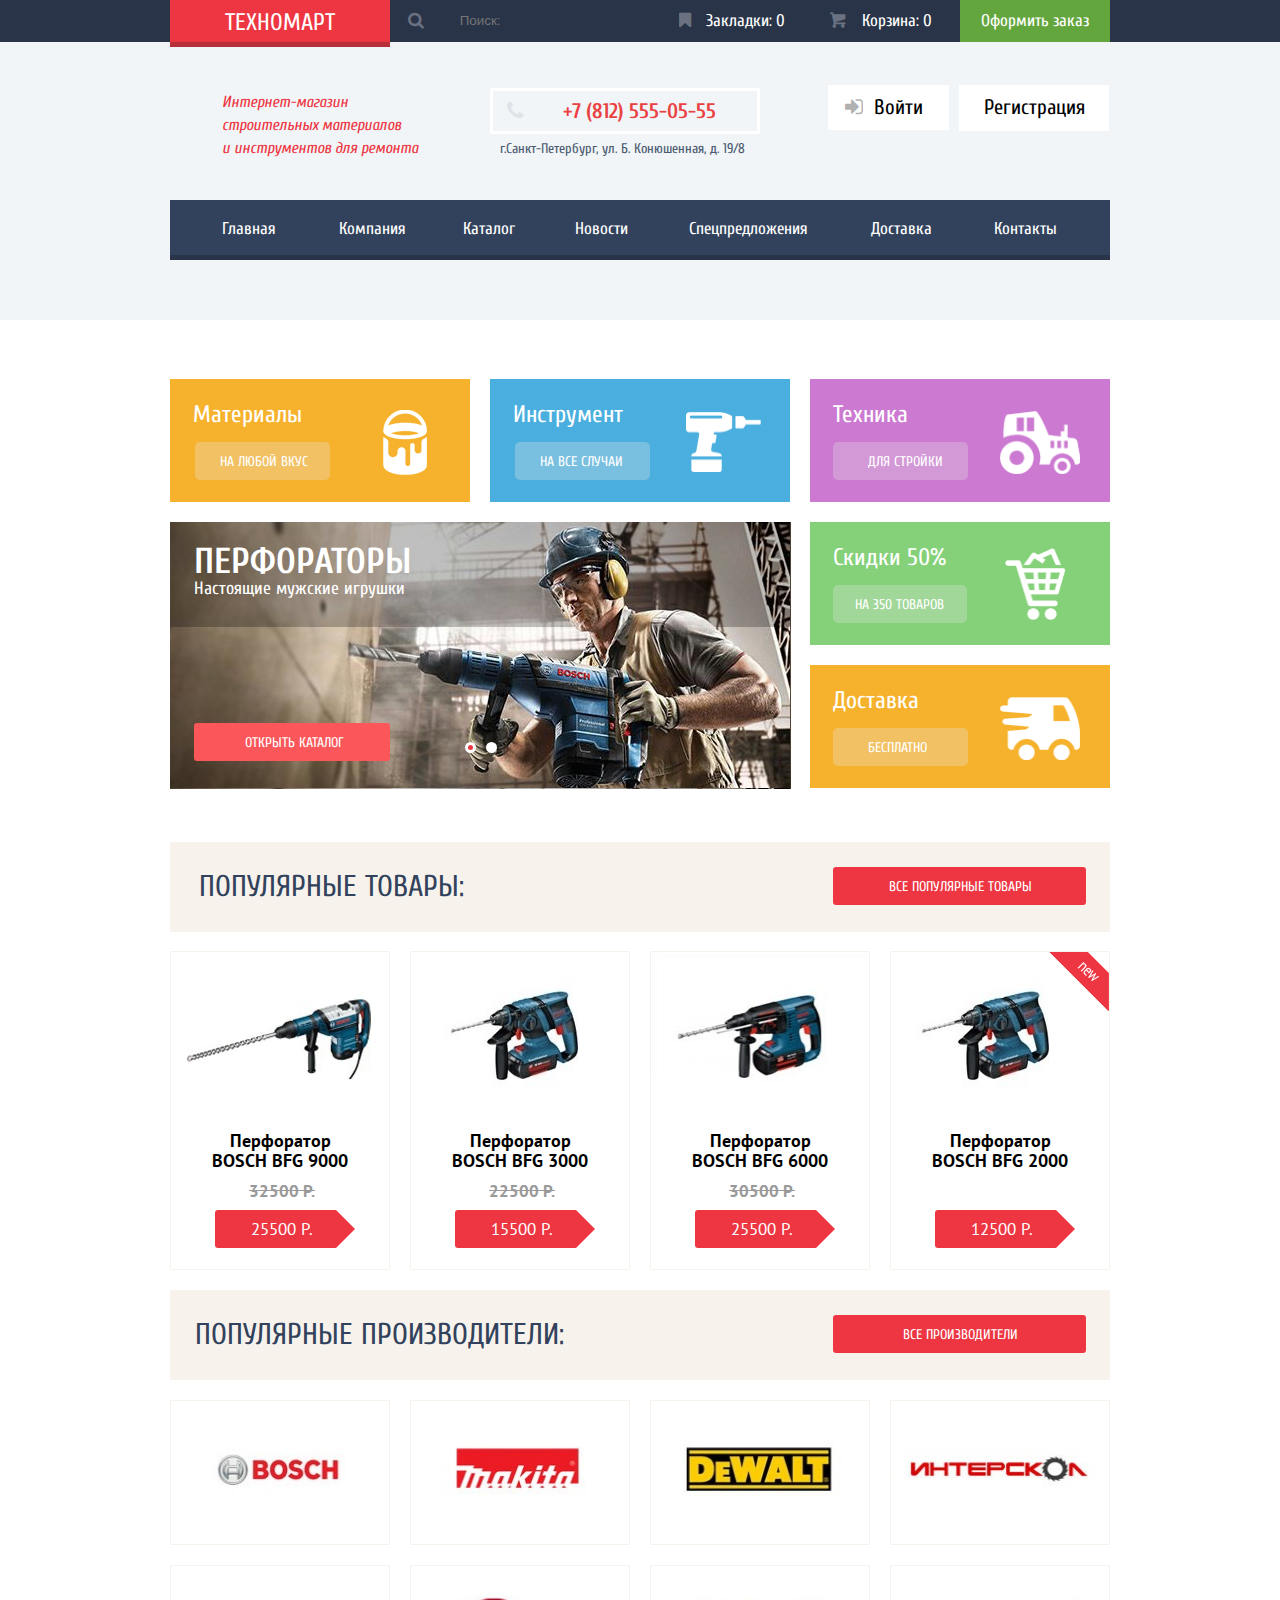
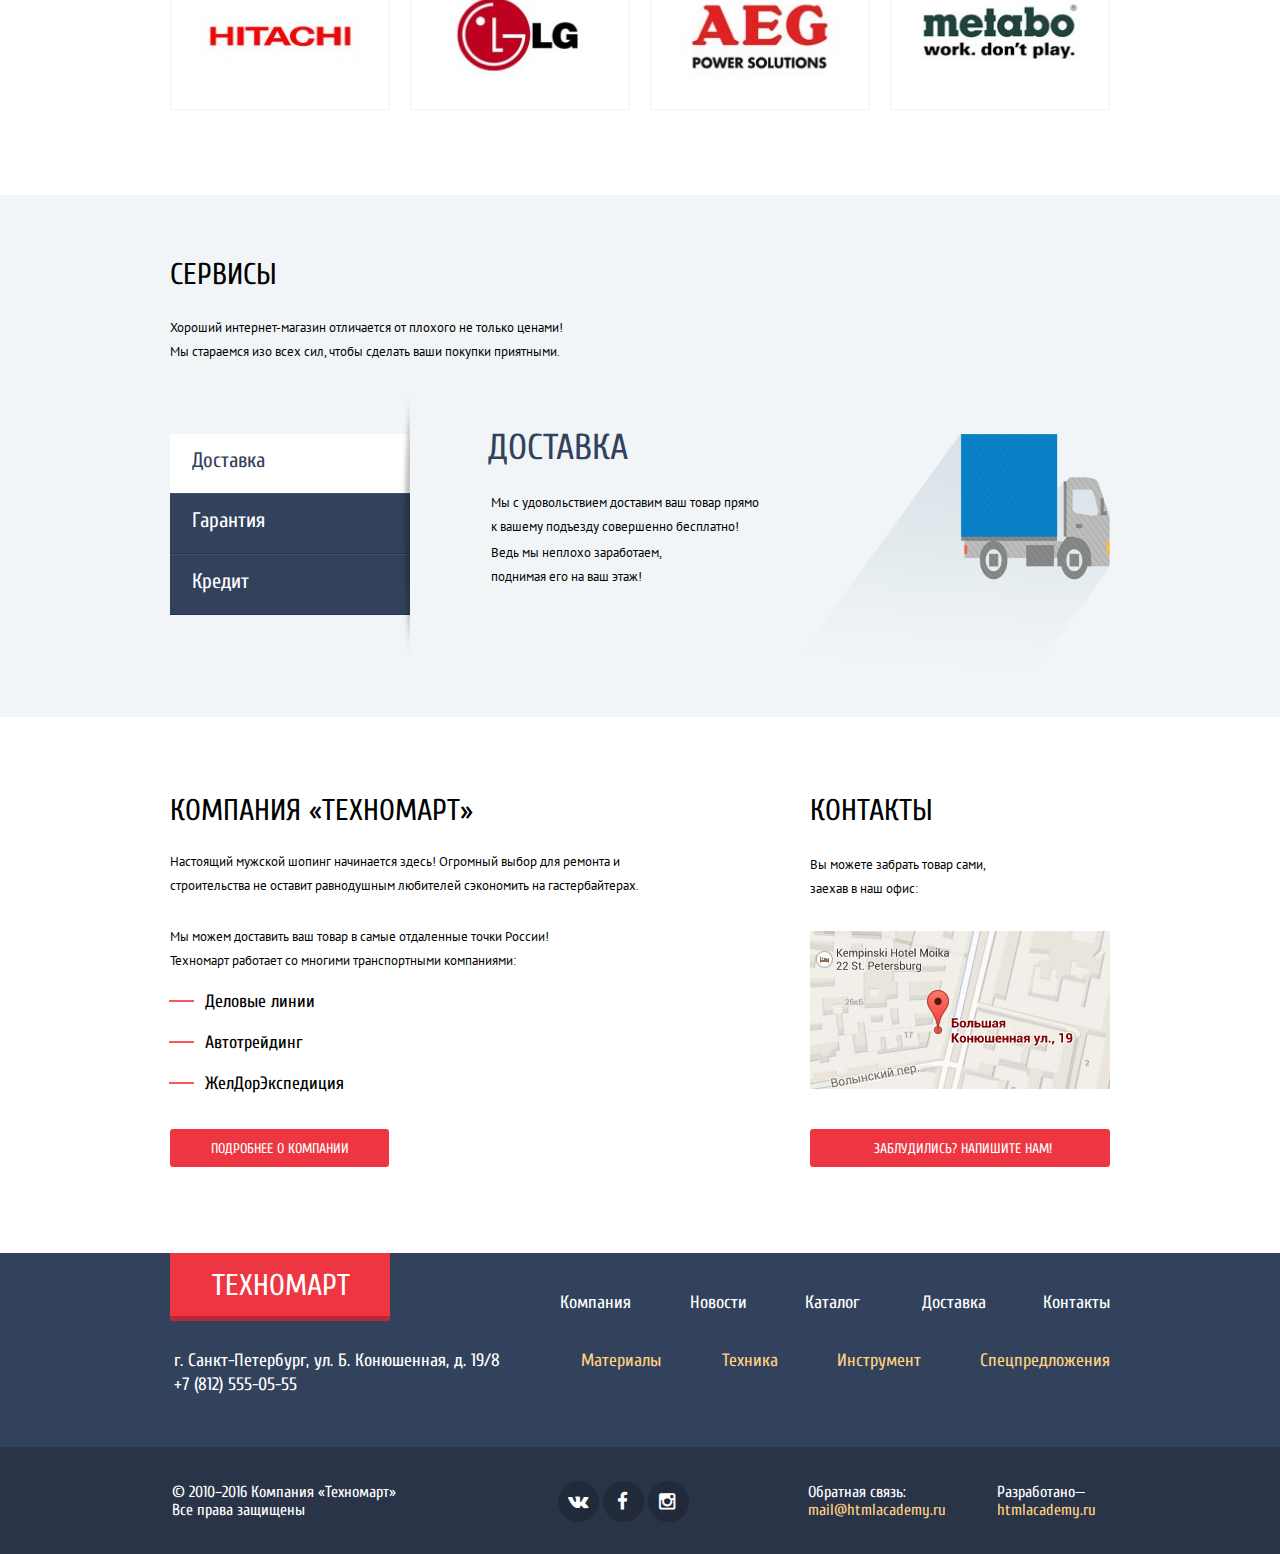
==== commit 892744fb: "3" ====
--- a/index.html
+++ b/index.html
@@ -240,7 +240,7 @@
           <div class="delivery">
             <div class="delivery-text">
               <p class="head-delivery">Доставка</p>
-              <p>Мы с удовольствием доставим ваш прямо<br> товар к вашему подъезду совершенно бесплатно!</p>
+              <p>Мы с удовольствием доставим ваш товар прямо<br> к вашему подъезду совершенно бесплатно!</p>
               <p>Ведь мы неплохо заработаем,<br> поднимая его на ваш этаж!</p>
             </div>
             <img src="img/truck.png" width="468" height="261" alt="Грузовик">
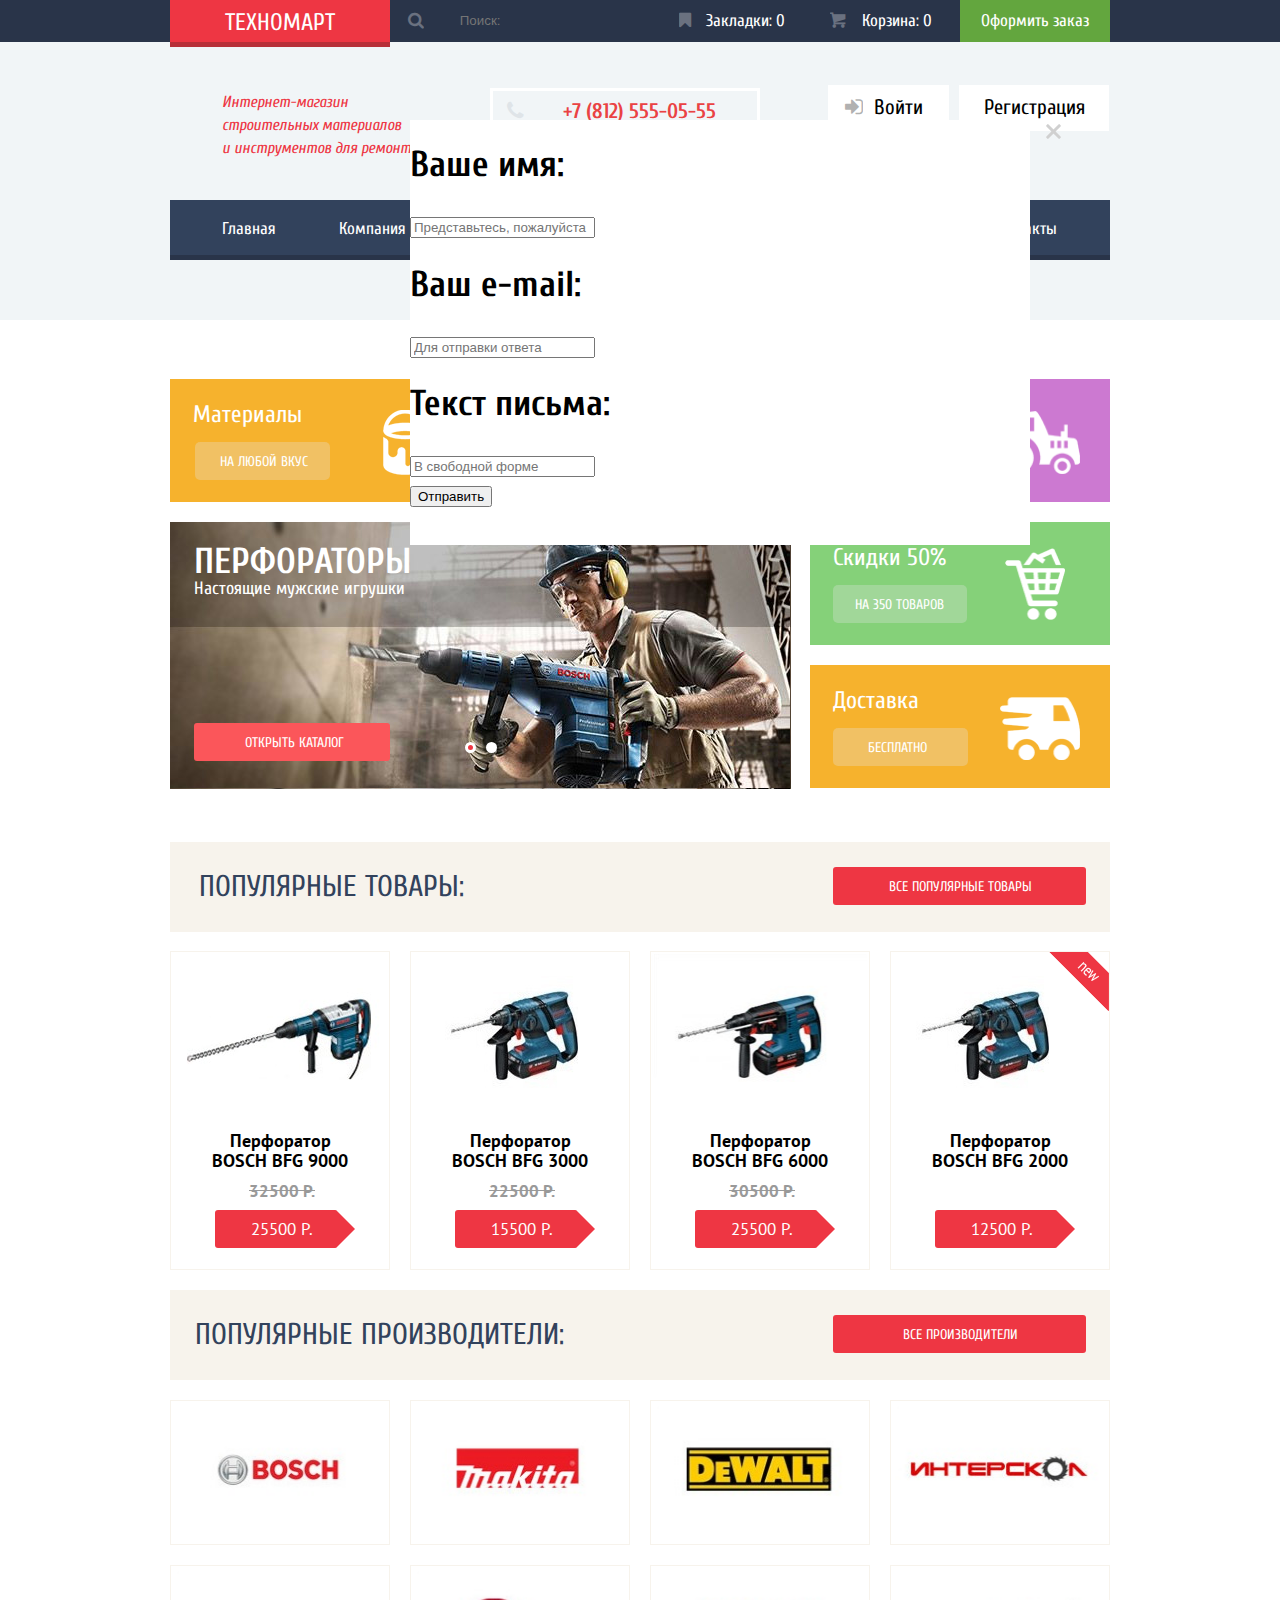
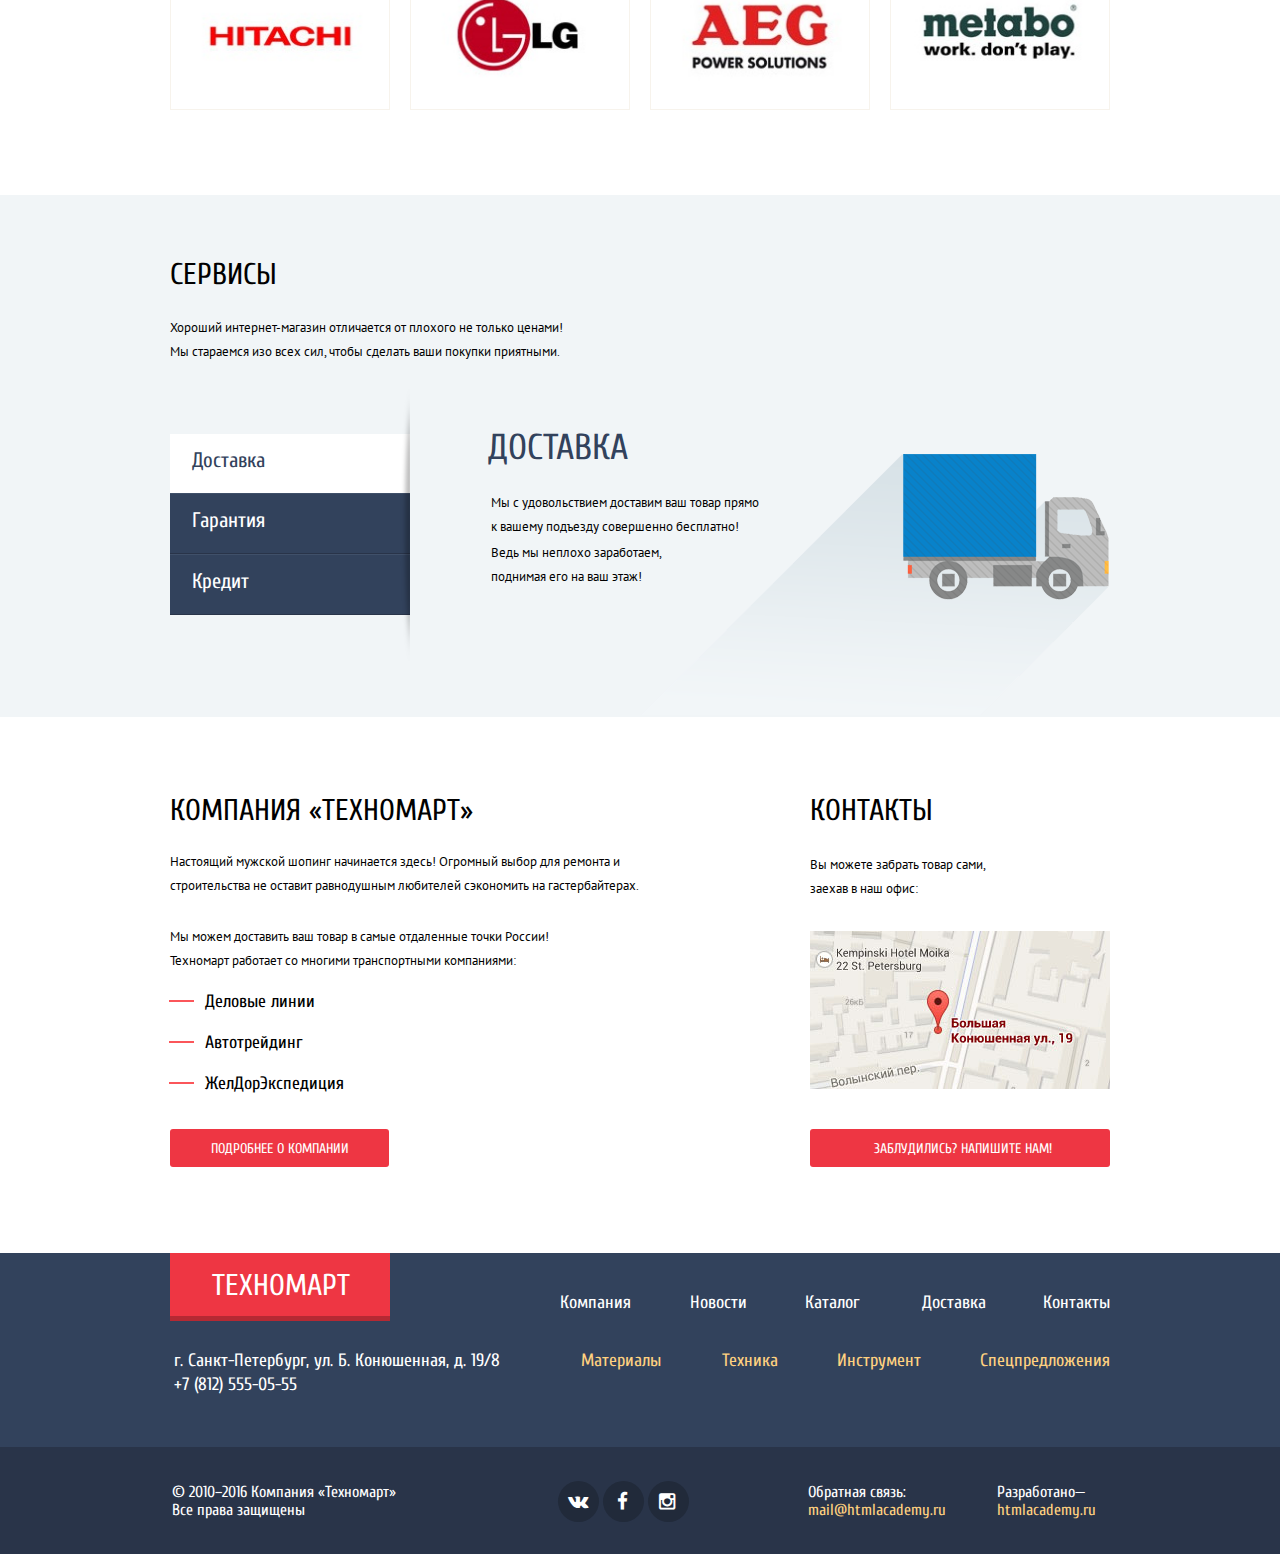
==== commit e2f73dfc: "Модальные окна" ====
--- a/index.html
+++ b/index.html
@@ -342,6 +342,22 @@
          </section>
         </div>
       </div>
-    </footer>  
+    </footer>
+    <div class="modal-content">
+      <button class="modal-content-close" type="button" title="Закрыть">Закрыть</button>
+      <div class="modal-main">
+        <form class="feedback" method="post">
+            <h2 class="modal-title">Ваше имя:</h2>
+            <input class="your-name" type="text" name="name" placeholder="Представьтесь, пожалуйста">
+            <h2 class="moda-title">Ваш e-mail:</h2>
+            <input class="your-email" type="text" name="e-mail" placeholder="Для отправки ответа">
+            <h2 class="moda-title">Текст письма:</h2>
+            <input class="message" type="text" name="letter" placeholder="В свободной форме">
+            <div class="modal-footer">
+               <button class="btn-send" type="submit">Отправить</button>
+            </div>
+         </form>
+        </div>
+      </div>
   </body>
 </html>
--- a/css/style.css
+++ b/css/style.css
@@ -309,6 +309,9 @@
     display: inline-block;
     padding: 14px 0;
 }
+.main-navigation li:hover {
+    background: #293449;
+}
 .main-navigation a:hover {
     background: #293449;
 }
@@ -559,6 +562,7 @@
     padding: 40px 0;
     background-color: #fff;
     text-align: center;
+    z-index: 30;
 }
 .actions .buy, .actions .bookmark {
     font-family: "Cuprum", "Arial", sans-serif;
@@ -610,6 +614,7 @@
     font-family: "PT Sans", "Arial", sans-serif;
     position: relative;
     margin-right: 8px;
+    text-align: center;
 }
 a.btn:after {
     position: absolute;
@@ -737,6 +742,7 @@
     width: 640px;
     min-height: 283px;
     float: right;
+    position: relative;
 }
 .delivery-text {
     width: 296px;
@@ -745,7 +751,10 @@
 }
 .delivery img {
     float: right;
-    width: 339px;
+    width: 468px;
+    position: absolute;
+    left: 171px;
+    top: 20px;
 }
 .delivery-text p.head-delivery {
     font-size: 36px;
@@ -1035,8 +1044,14 @@
 }
 .price {
     width: 220px;
-    height: 190px;
-    background-color: antiquewhite;
+    min-height: 45px;
+    font-size: 17px;
+    line-height: 30px;
+    color: black;
+    font-family: "PT Sans", "Arial", sans-serif;
+    font-weight: bold;
+    text-transform: uppercase;
+    padding-top: 10px;
 }
    .manufacturers-form {
     width: 220px;
@@ -1044,7 +1059,7 @@
     float: left;
     color: black;
     font-size: 20px;
-    margin-top: 15px;
+    margin-top: 24px;
     border-top: 1px solid #e5e5e5;
 }
 h2.made-top {
@@ -1053,15 +1068,24 @@
     font-family: "PT Sans", "Arial", sans-serif;
     text-transform: uppercase;
     font-weight: bold;
+    margin-bottom: 0;
 }
 .manufacturers-form label {
     font-size: 15px;
     line-height: 20px;
     font-family: "PT Sans", "Arial", sans-serif;
     text-transform: uppercase;
-}
-.filter input {
-    display: table;
+    float: left;
+    margin-top: 10px;
+    margin-right: 15px;
+}
+.manufacturers-form span {
+    font-size: 28px;
+    line-height: 20px;
+    margin-right: 8px;
+}
+.manufacturers-form input {
+    display: none;
 }
 .power {
     width: 220px;
@@ -1069,6 +1093,8 @@
     float: left;
     color: black;
     font-size: 16px;
+    position: relative;
+    border-top: 1px solid #e5e5e5;
 }
 h2.power-top {
     font-size: 17px;
@@ -1084,6 +1110,7 @@
     font-family: "PT Sans", "Arial", sans-serif;
     text-transform: uppercase;
     font-weight: normal;
+    display: block;
 }
 .about-product {
     background: #f2f6f8;
@@ -1205,6 +1232,7 @@
     font-family: "PT Sans", "Arial", sans-serif;
     line-height: 20px;
     font-weight: bold;
+    text-align: center;
 }
 .list li:nth-child(3n+3) p {
     margin-bottom: 41px;
@@ -1471,29 +1499,25 @@
 .range-filter {
     width: 220px;
 }
-
 .range-controls {
     position: relative;
     height: 41px;
     padding-top: 39px;
     padding-right: 20px;
     padding-left: 20px;
-    margin-bottom: 15px;
+    margin-bottom: 9px;
     border-radius: 5px;
-    background: #f1f1f1;
-}
-
+    background: #f7f3ec;
+}
 .range-controls .scale {
     height: 2px;
     background: #d7dcde;
 }
-
 .range-controls .bar {
     width: 80%;
     height: 2px;
     background: #00ca74;
 }
-
 .range-controls .toggle {
     position: absolute;
     top: 30px;
@@ -1509,37 +1533,37 @@
 .range-controls .toggle-min {
     left: 20px;
 }
-
 .range-controls .toggle-max {
     left: 160px;
 }
-
 .price-controls {
     font-size: 0;
 }
-
 .price-controls label {
     font-size: 16px;
     display: inline-block;
-    width: 50%;
-}
-
+    width: 43%;
+}
+label.min-price {
+    margin-right: 30px;
+}
 .max-price { 
-    text-align: right;
-}
-
-.price-controls input { 
-    font-family: 'Roboto', 'Arial', sans-serif;
+    text-align: center;
+}
+.price-controls input {
+    font-family: "PT Sans", "Arial", sans-serif;
     font-size: 16px;
     width: 60px;
-    margin-left: 10px;
+    margin-left: 0px;
     padding: 8px 10px;
     text-align: center;
     color: #283136;
     border: none;
     border-radius: 5px;
     outline: none;
-    background: #f1f1f1;
+    background: #f7f3ec;
+    padding-left: 19px;
+    padding-right: 16px;
 }
 .slider {
     width: 621px;
@@ -1635,14 +1659,97 @@
     background: #ee3643;
 }
 #btn-1:checked ~ .slides .slide:nth-child(1) {
-  left: 0;
+    left: 0;
 }
 #btn-1:checked ~ .slides .slide:nth-child(2) {
-  left: 880px;
+    left: 880px;
 }
 #btn-2:checked ~ .slides .slide:nth-child(1) {
-  left: -880px;
+    left: -880px;
 }
 #btn-2:checked ~ .slides .slide:nth-child(2) {
-  left: 0;
-}
+    left: 0;
+}
+.power input[type="radio"] {
+    display: none;
+}
+.power-radio label {
+    display: block;
+    width: 27px;
+    height: 26px;
+    margin: 11px 0px;
+    vertical-align: top;
+    border-radius: 50%;
+    cursor: pointer;
+    font-size: 28px;
+    line-height: 18px;
+}
+.power-radio {
+    position: absolute;
+    top: 48px;
+    left: -12px;
+}
+h2.power-type {
+    display: inline-block;
+    font-size: 14px;
+    line-height: 20px;
+    font-family: "PT Sans";
+    text-transform: uppercase;
+    margin-left: 33px;
+    margin-right: 72px;
+    font-weight: normal;
+    margin-top: 0px;
+}
+#btn-1:checked ~ .power-radio label[for="btn-1"],
+#btn-2:checked ~ .power-radio label[for="btn-2"] {
+  background: url(.icon-circle-dot.jpg)
+}
+.modal-content {
+  position: absolute;
+  top: 120px;
+  left: 50%;
+
+  width: 620px;
+  height: 425px;
+  margin-left: -230px;
+
+  color: #000000;
+
+  background: white;
+}
+.modal-content-close {
+  position: absolute;
+  top: 0;
+  right: -34px;
+
+  width: 22px;
+  height: 22px;
+
+  font-size: 0;
+
+  background-color: transparent;
+  border: 0;
+  outline: 0;
+  cursor: pointer;
+}
+
+.modal-content-close::before,
+.modal-content-close::after {
+  content: "";
+  position: absolute;
+  top: 10px;
+  left: 2px;
+
+  width: 19px;
+  height: 3px;
+  background-color: #d0d0d0;
+  border-radius: 1px;
+}
+
+.modal-content-close::before {
+  transform: rotate(45deg);
+}
+
+.modal-content-close::after {
+  transform: rotate(-45deg);
+}
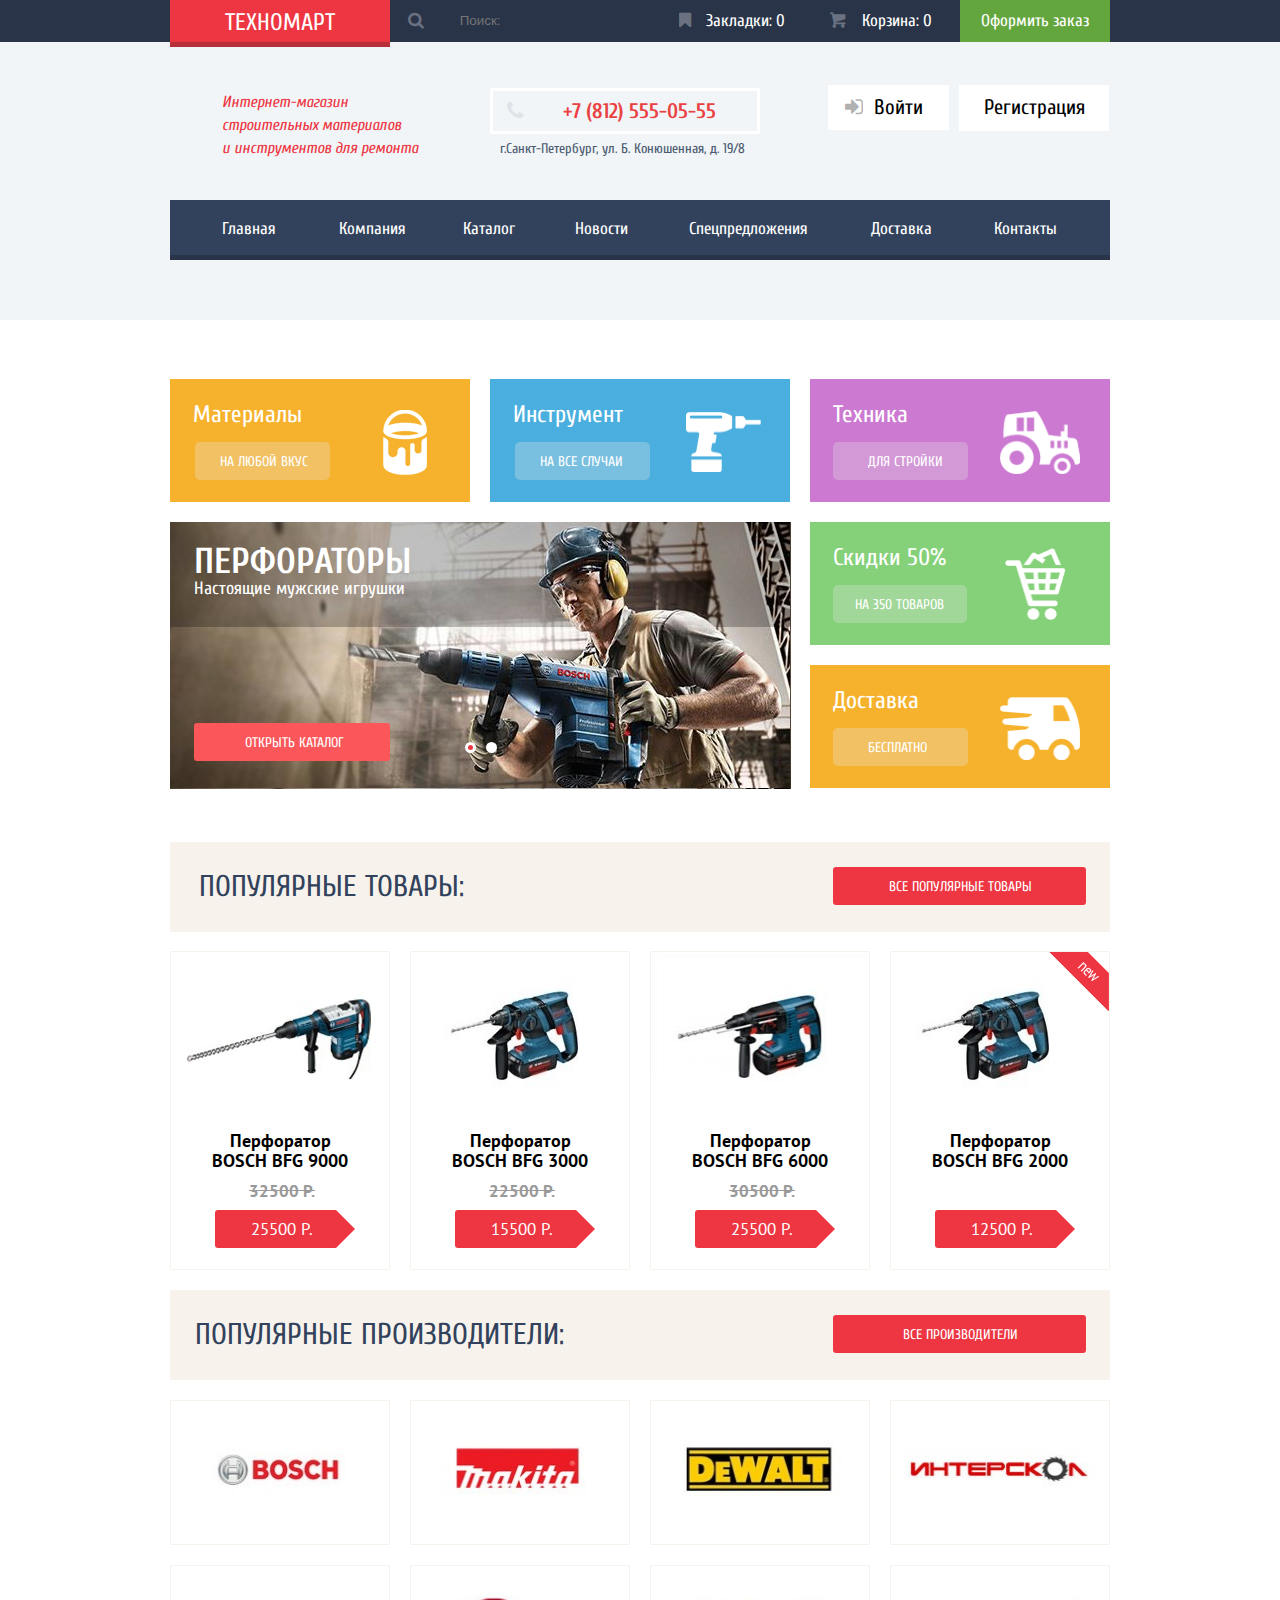
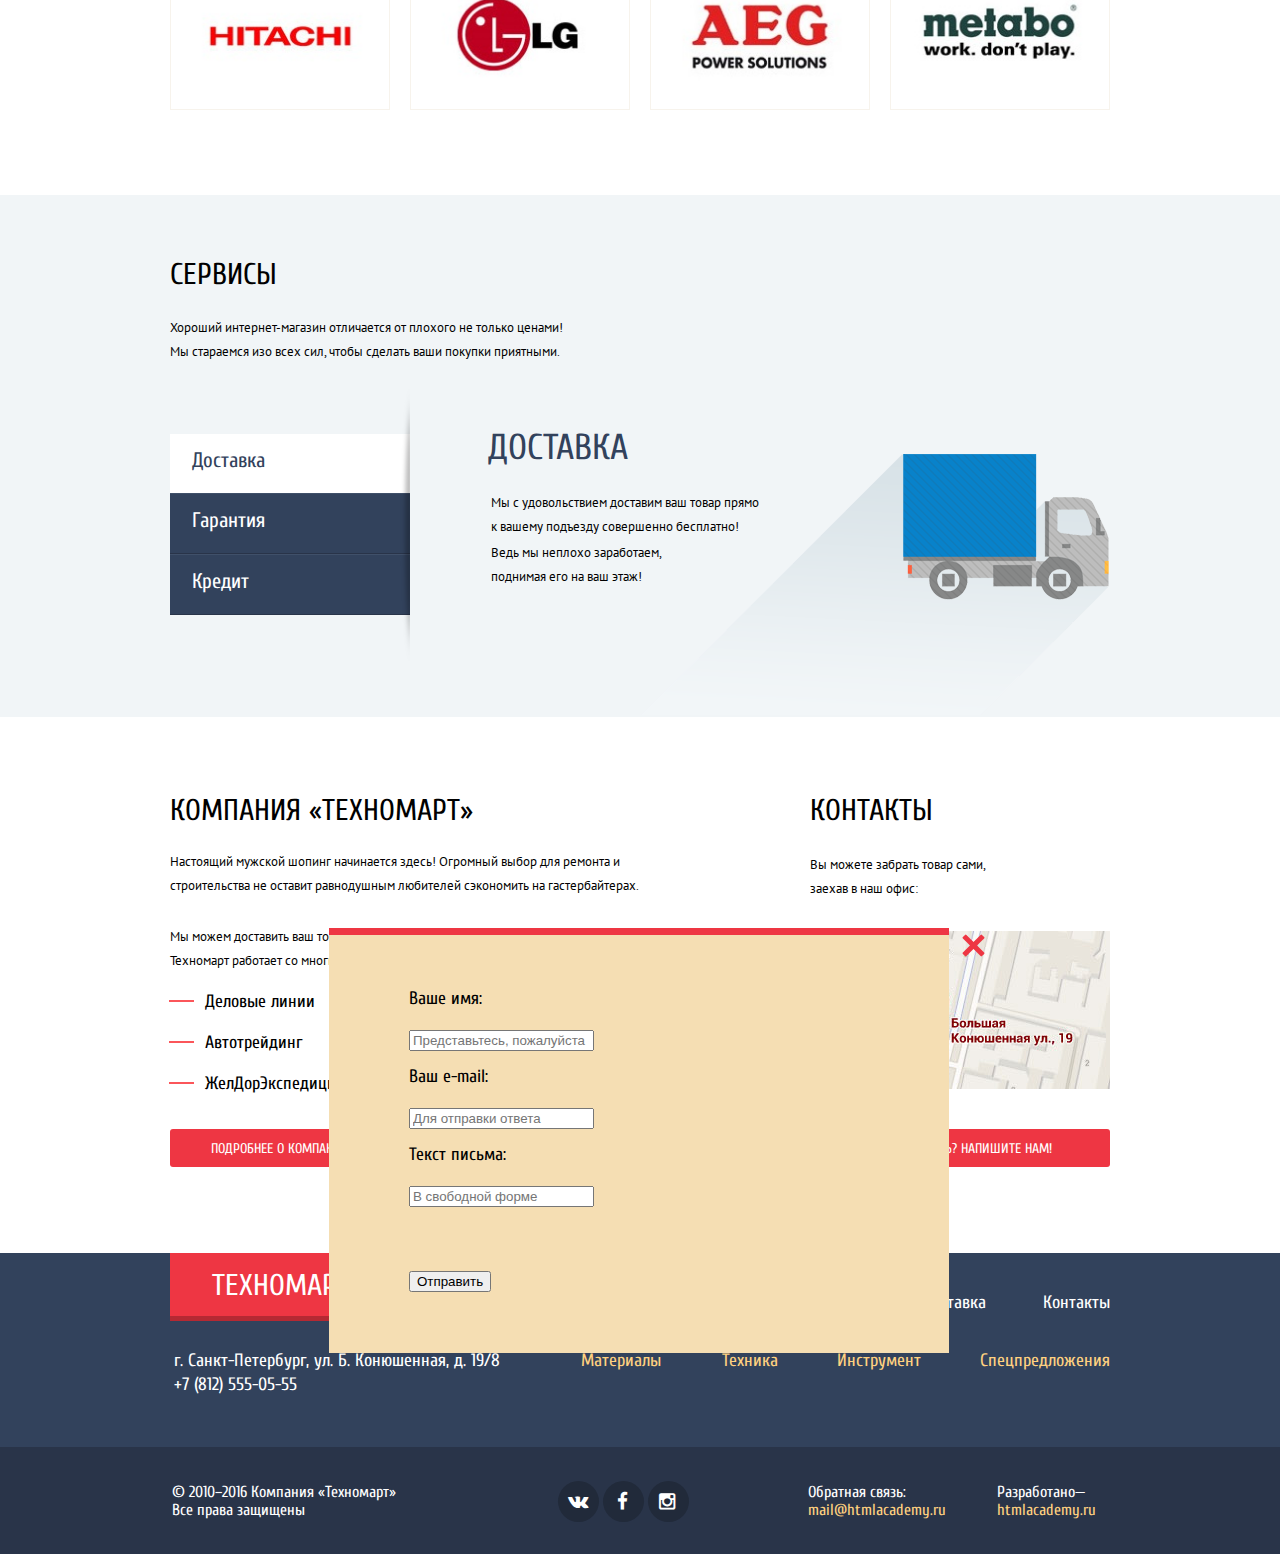
==== commit 4cf005a5: "5 часов" ====
--- a/index.html
+++ b/index.html
@@ -344,20 +344,26 @@
       </div>
     </footer>
     <div class="modal-content">
-      <button class="modal-content-close" type="button" title="Закрыть">Закрыть</button>
-      <div class="modal-main">
-        <form class="feedback" method="post">
-            <h2 class="modal-title">Ваше имя:</h2>
-            <input class="your-name" type="text" name="name" placeholder="Представьтесь, пожалуйста">
-            <h2 class="moda-title">Ваш e-mail:</h2>
-            <input class="your-email" type="text" name="e-mail" placeholder="Для отправки ответа">
-            <h2 class="moda-title">Текст письма:</h2>
-            <input class="message" type="text" name="letter" placeholder="В свободной форме">
-            <div class="modal-footer">
-               <button class="btn-send" type="submit">Отправить</button>
-            </div>
-         </form>
-        </div>
-      </div>
+        <button class="modal-content-close" type="button" title="Закрыть">Закрыть</button>
+        <div class="modal-main">
+            <div class="modal-container">
+          <form class="feedback" method="post">
+              <h2 class="modal-title">Ваше имя:</h2>
+              <input class="your-name" type="text" name="name" placeholder="Представьтесь, пожалуйста">
+              <h2 class="modal-title">Ваш e-mail:</h2>
+              <input class="your-email" type="text" name="e-mail" placeholder="Для отправки ответа">
+              <h2 class="modal-title">Текст письма:</h2>
+              <input class="message" type="text" name="letter" placeholder="В свободной форме">
+                </form>
+              </div>
+            </div>
+              <div class="modal-footer">
+                  <div class="modal-container">
+                      <form class="feedback">
+                        <button class="btn-send" type="submit">Отправить</button>
+                      </form>
+                  </div>
+                </div>
+     </div>
   </body>
 </html>
--- a/css/style.css
+++ b/css/style.css
@@ -1705,17 +1705,15 @@
   background: url(.icon-circle-dot.jpg)
 }
 .modal-content {
-  position: absolute;
-  top: 120px;
-  left: 50%;
-
-  width: 620px;
-  height: 425px;
-  margin-left: -230px;
-
-  color: #000000;
-
-  background: white;
+    position: absolute;
+    top: 2528px;
+    left: 50%;
+    width: 620px;
+    height: 418px;
+    margin-left: -311px;
+    color: #000000;
+    background: wheat;
+    border-top: 7px solid #ee3643;
 }
 .modal-content-close {
   position: absolute;
@@ -1735,17 +1733,15 @@
 
 .modal-content-close::before,
 .modal-content-close::after {
-  content: "";
-  position: absolute;
-  top: 10px;
-  left: 2px;
-
-  width: 19px;
-  height: 3px;
-  background-color: #d0d0d0;
-  border-radius: 1px;
-}
-
+    content: "";
+    position: absolute;
+    top: 8px;
+    left: -1px;
+    width: 27px;
+    height: 5px;
+    background-color: #ee3643;
+    border-radius: 1px;
+}
 .modal-content-close::before {
   transform: rotate(45deg);
 }
@@ -1753,3 +1749,15 @@
 .modal-content-close::after {
   transform: rotate(-45deg);
 }
+h2.modal-title {
+    font-size: 18px;
+    line-height: 18px;
+    font-family: "Cuprum", "Arial", sans-serif;
+    font-weight: normal;
+    color: black;
+}
+.modal-container {
+    width: 460px;
+    margin: 0 auto;
+    margin-top: 55px;
+}
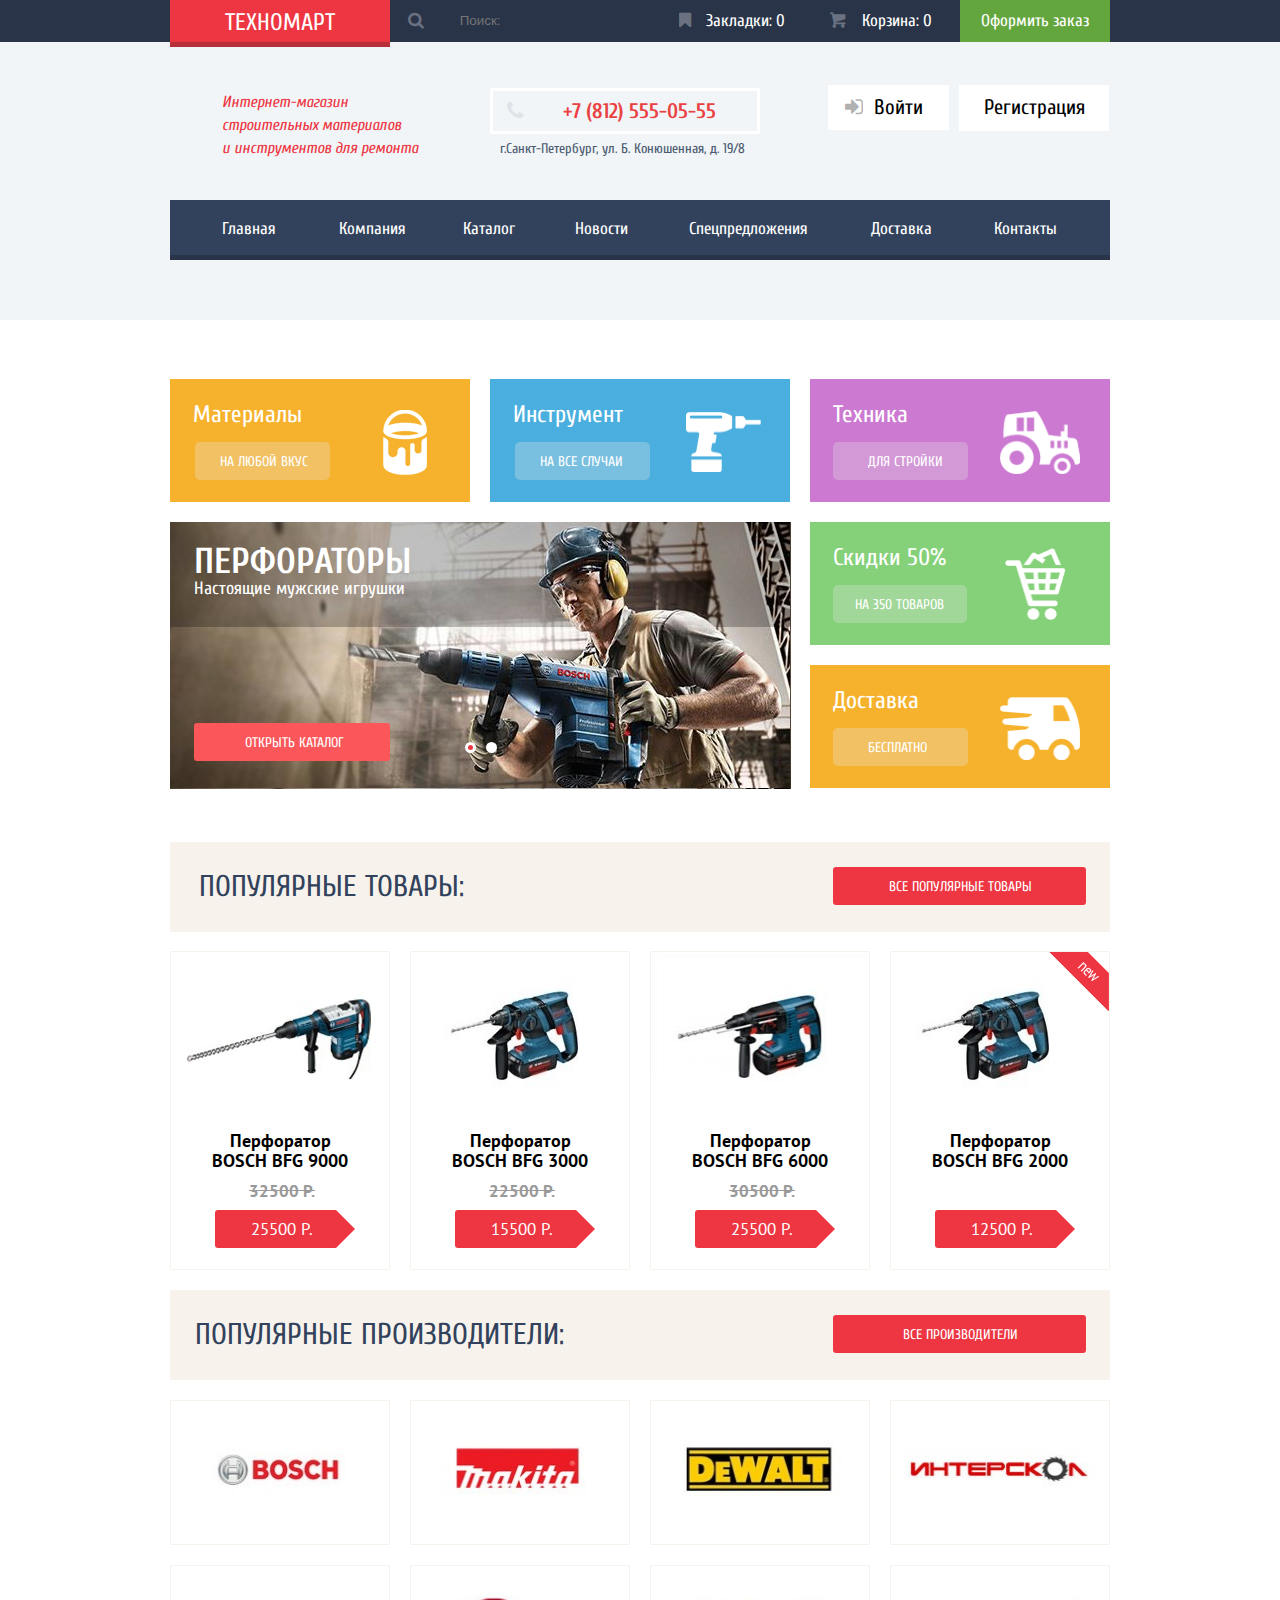
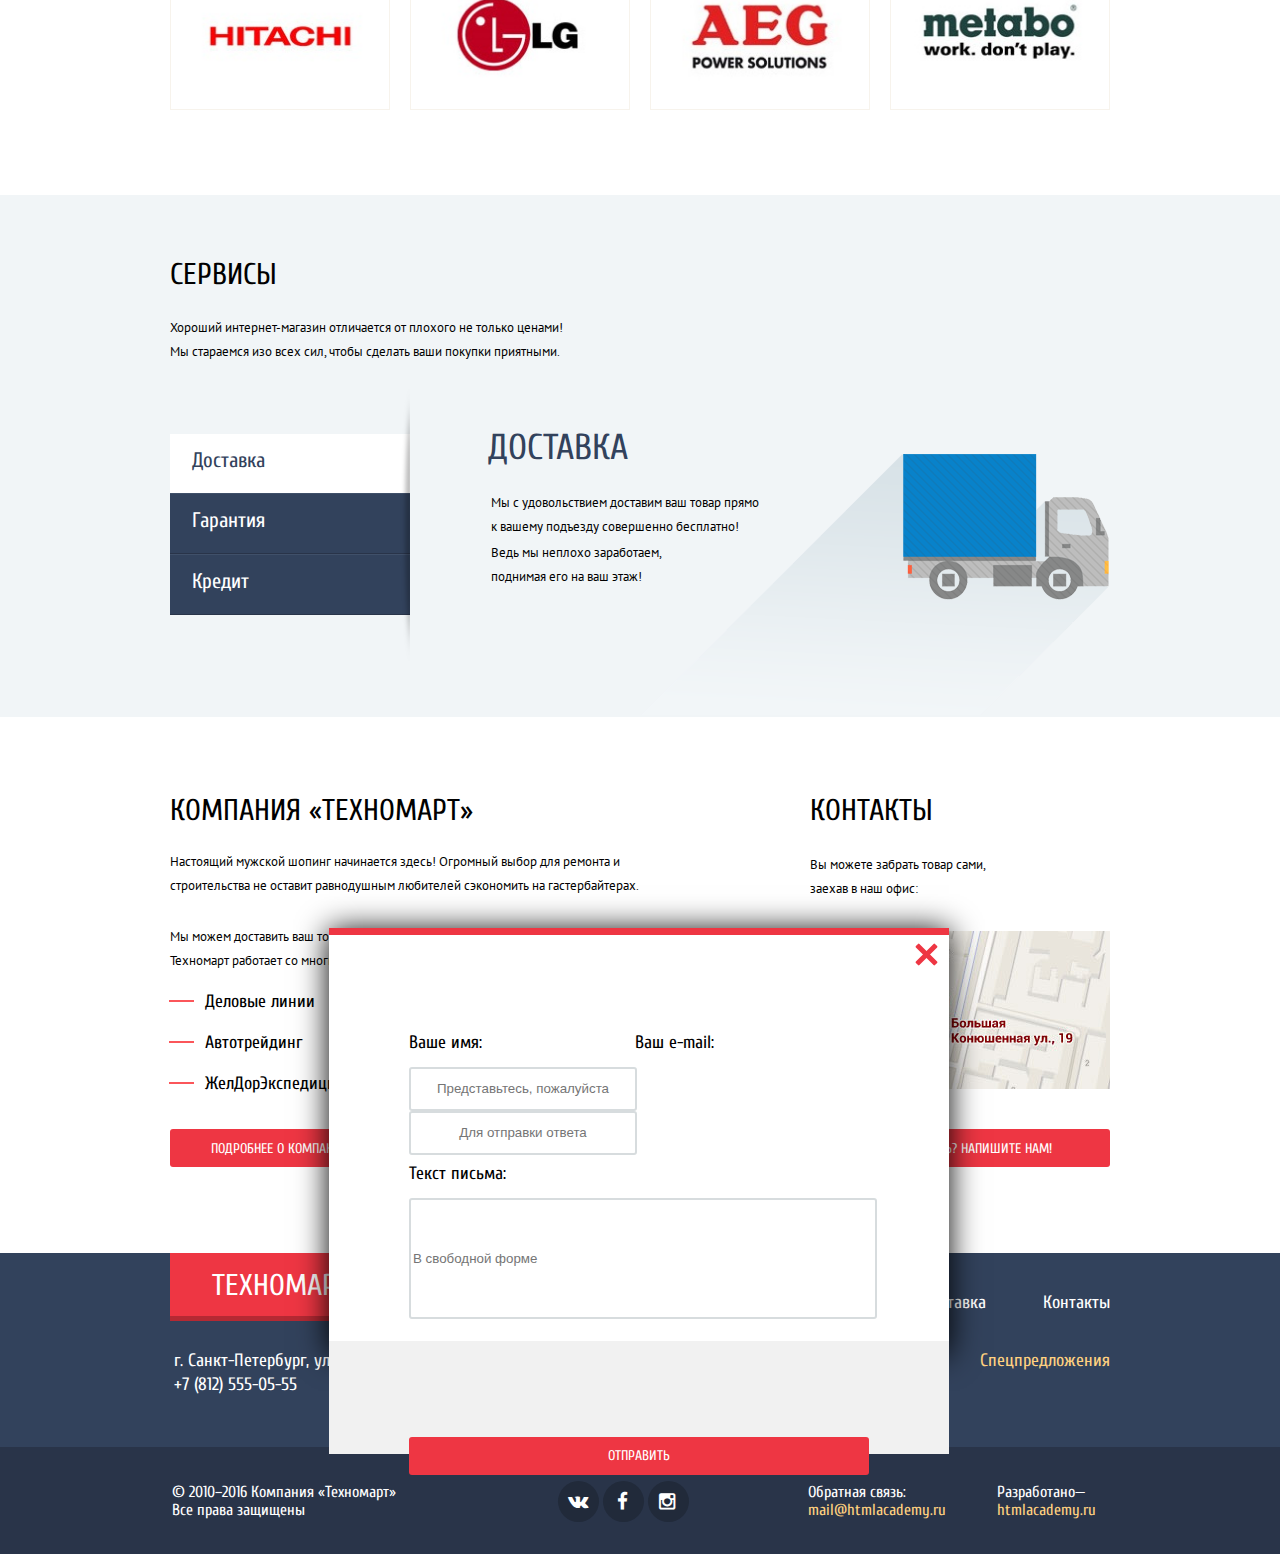
==== commit da3d850a: "456" ====
--- a/index.html
+++ b/index.html
@@ -344,26 +344,26 @@
       </div>
     </footer>
     <div class="modal-content">
-        <button class="modal-content-close" type="button" title="Закрыть">Закрыть</button>
-        <div class="modal-main">
-            <div class="modal-container">
+      <button class="modal-content-close" type="button" title="Закрыть">Закрыть</button>
+      <div class="modal-main">
+        <div class="modal-container">
           <form class="feedback" method="post">
-              <h2 class="modal-title">Ваше имя:</h2>
-              <input class="your-name" type="text" name="name" placeholder="Представьтесь, пожалуйста">
-              <h2 class="modal-title">Ваш e-mail:</h2>
-              <input class="your-email" type="text" name="e-mail" placeholder="Для отправки ответа">
-              <h2 class="modal-title">Текст письма:</h2>
-              <input class="message" type="text" name="letter" placeholder="В свободной форме">
-                </form>
-              </div>
-            </div>
-              <div class="modal-footer">
-                  <div class="modal-container">
-                      <form class="feedback">
-                        <button class="btn-send" type="submit">Отправить</button>
-                      </form>
-                  </div>
-                </div>
-     </div>
+            <h2 class="modal-title first">Ваше имя:</h2>
+            <h2 class="modal-title second">Ваш e-mail:</h2>
+            <input class="your-name" type="text" name="name" placeholder="Представьтесь, пожалуйста">
+            <input class="your-email" type="text" name="e-mail" placeholder="Для отправки ответа"> 
+            <h2 class="modal-title third">Текст письма:</h2>
+            <input class="message" type="text" name="letter" placeholder="В свободной форме">
+          </form>
+        </div>
+      </div>
+      <div class="modal-footer">
+        <div class="modal-container">
+          <form class="feedback">
+            <button class="btn-send" type="submit">Отправить</button>
+          </form>
+        </div>
+      </div>
+    </div>
   </body>
 </html>
--- a/css/style.css
+++ b/css/style.css
@@ -1712,23 +1712,21 @@
     height: 418px;
     margin-left: -311px;
     color: #000000;
-    background: wheat;
+    background: white;
     border-top: 7px solid #ee3643;
+    box-shadow: 0 2px 30px black;
 }
 .modal-content-close {
-  position: absolute;
-  top: 0;
-  right: -34px;
-
-  width: 22px;
-  height: 22px;
-
-  font-size: 0;
-
-  background-color: transparent;
-  border: 0;
-  outline: 0;
-  cursor: pointer;
+    position: absolute;
+    top: 9px;
+    right: 13px;
+    width: 22px;
+    height: 22px;
+    font-size: 0;
+    background-color: transparent;
+    border: 0;
+    outline: 0;
+    cursor: pointer;
 }
 
 .modal-content-close::before,
@@ -1749,15 +1747,61 @@
 .modal-content-close::after {
   transform: rotate(-45deg);
 }
+form.feedback {
+    margin-top: 55px;
+}
 h2.modal-title {
     font-size: 18px;
     line-height: 18px;
     font-family: "Cuprum", "Arial", sans-serif;
     font-weight: normal;
     color: black;
+    margin-right: 153px;
+    float: left;
+    margin-top: 44px;
+}
+h2.modal-title.third {
+    margin-top: 10px;
 }
 .modal-container {
     width: 460px;
     margin: 0 auto;
-    margin-top: 55px;
-}
+}
+input.your-name, 
+input.your-email {
+    width: 220px;
+    height: 38px;
+    text-align: center;
+    border: 2px solid #d7dcde;
+    border-radius: 3px;
+}
+input.your-name {
+    margin-right: 22px;
+}
+input.message {
+    width: 460px;
+    height: 115px;
+    border: 2px solid #d7dcde;
+    border-radius: 3px;
+}
+.modal-footer {
+    background: #f1f1f1;
+    height: 70px;
+    padding-bottom: 2px;
+    display: block;
+    padding-top: 41px;
+    margin-top: 22px;
+}
+button.btn-send {
+    width: 100%;
+    border: none;
+    outline: none;
+    background: #ee3643;
+    color: white;
+    font-size: 14px;
+    line-height: 18px;
+    font-family: "Cuprum", "Arial", sans-serif;
+    text-transform: uppercase;
+    padding: 10px;
+    border-radius: 3px;
+}
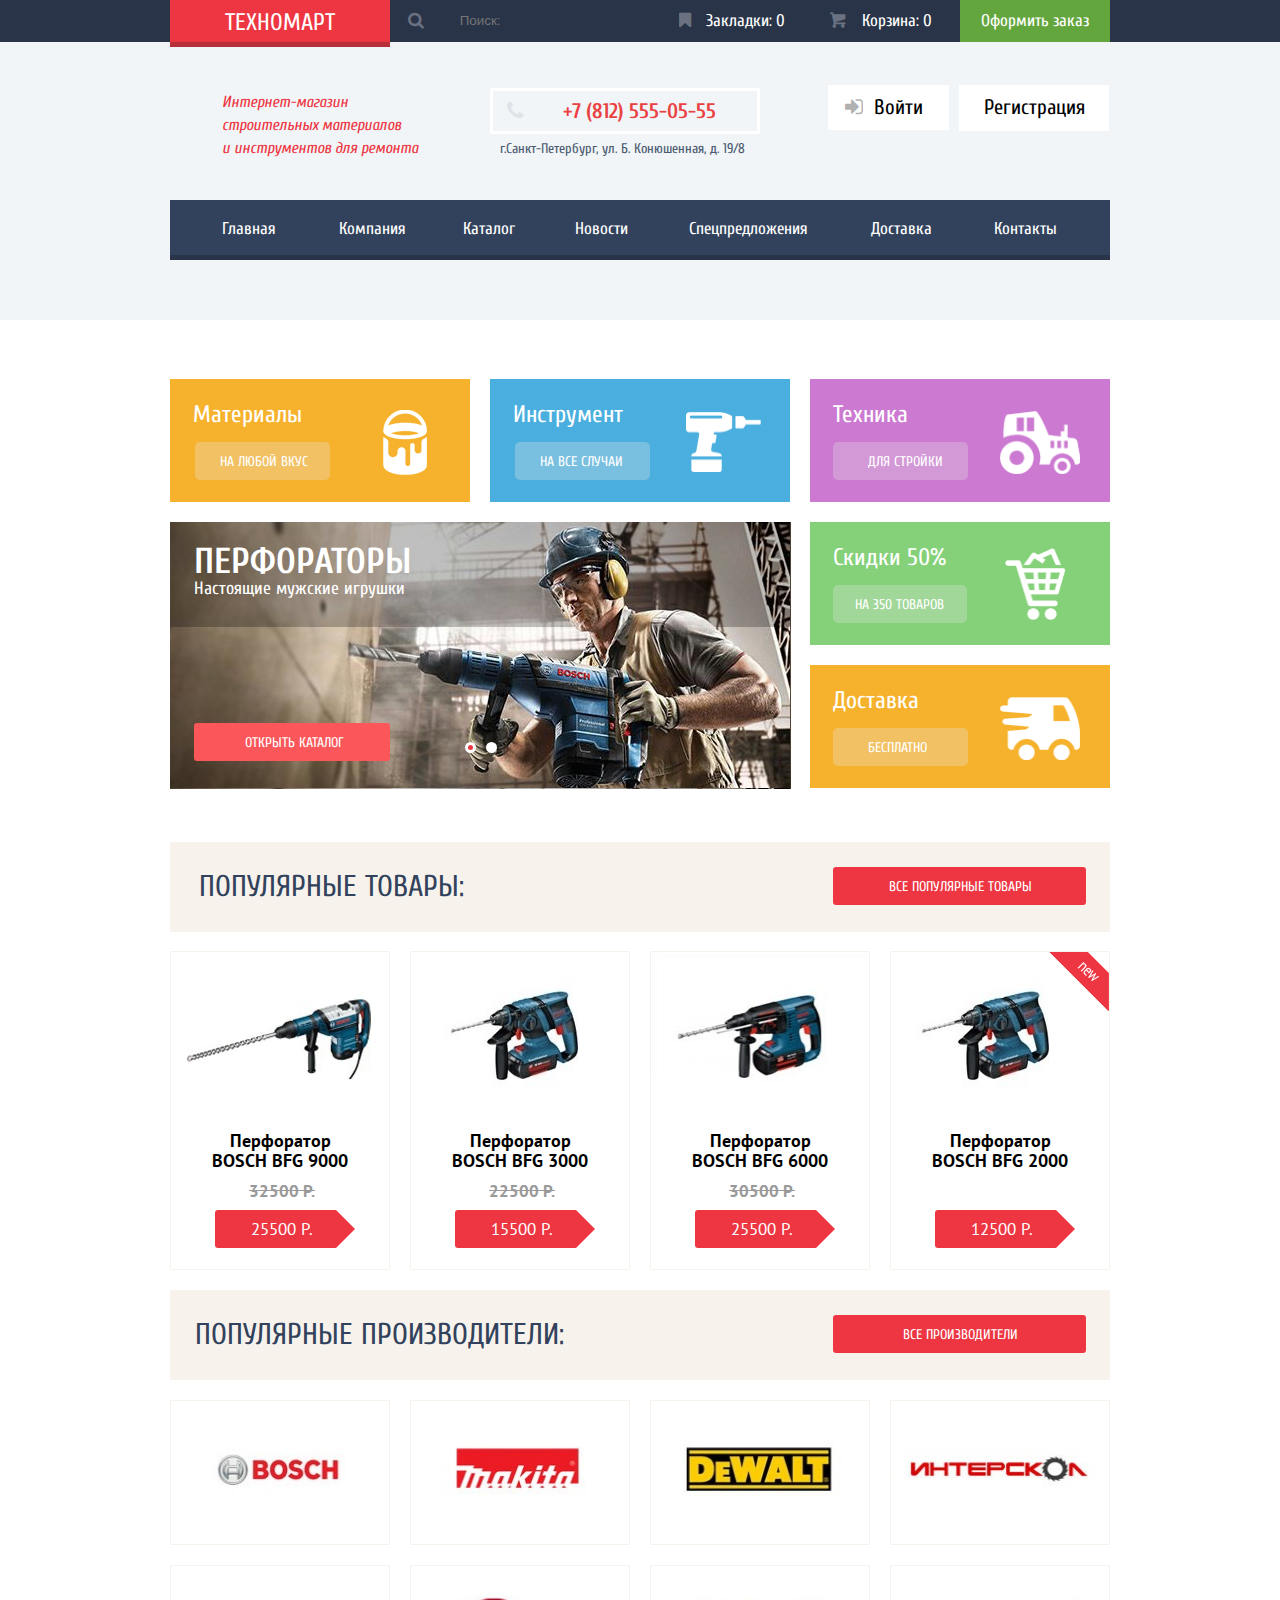
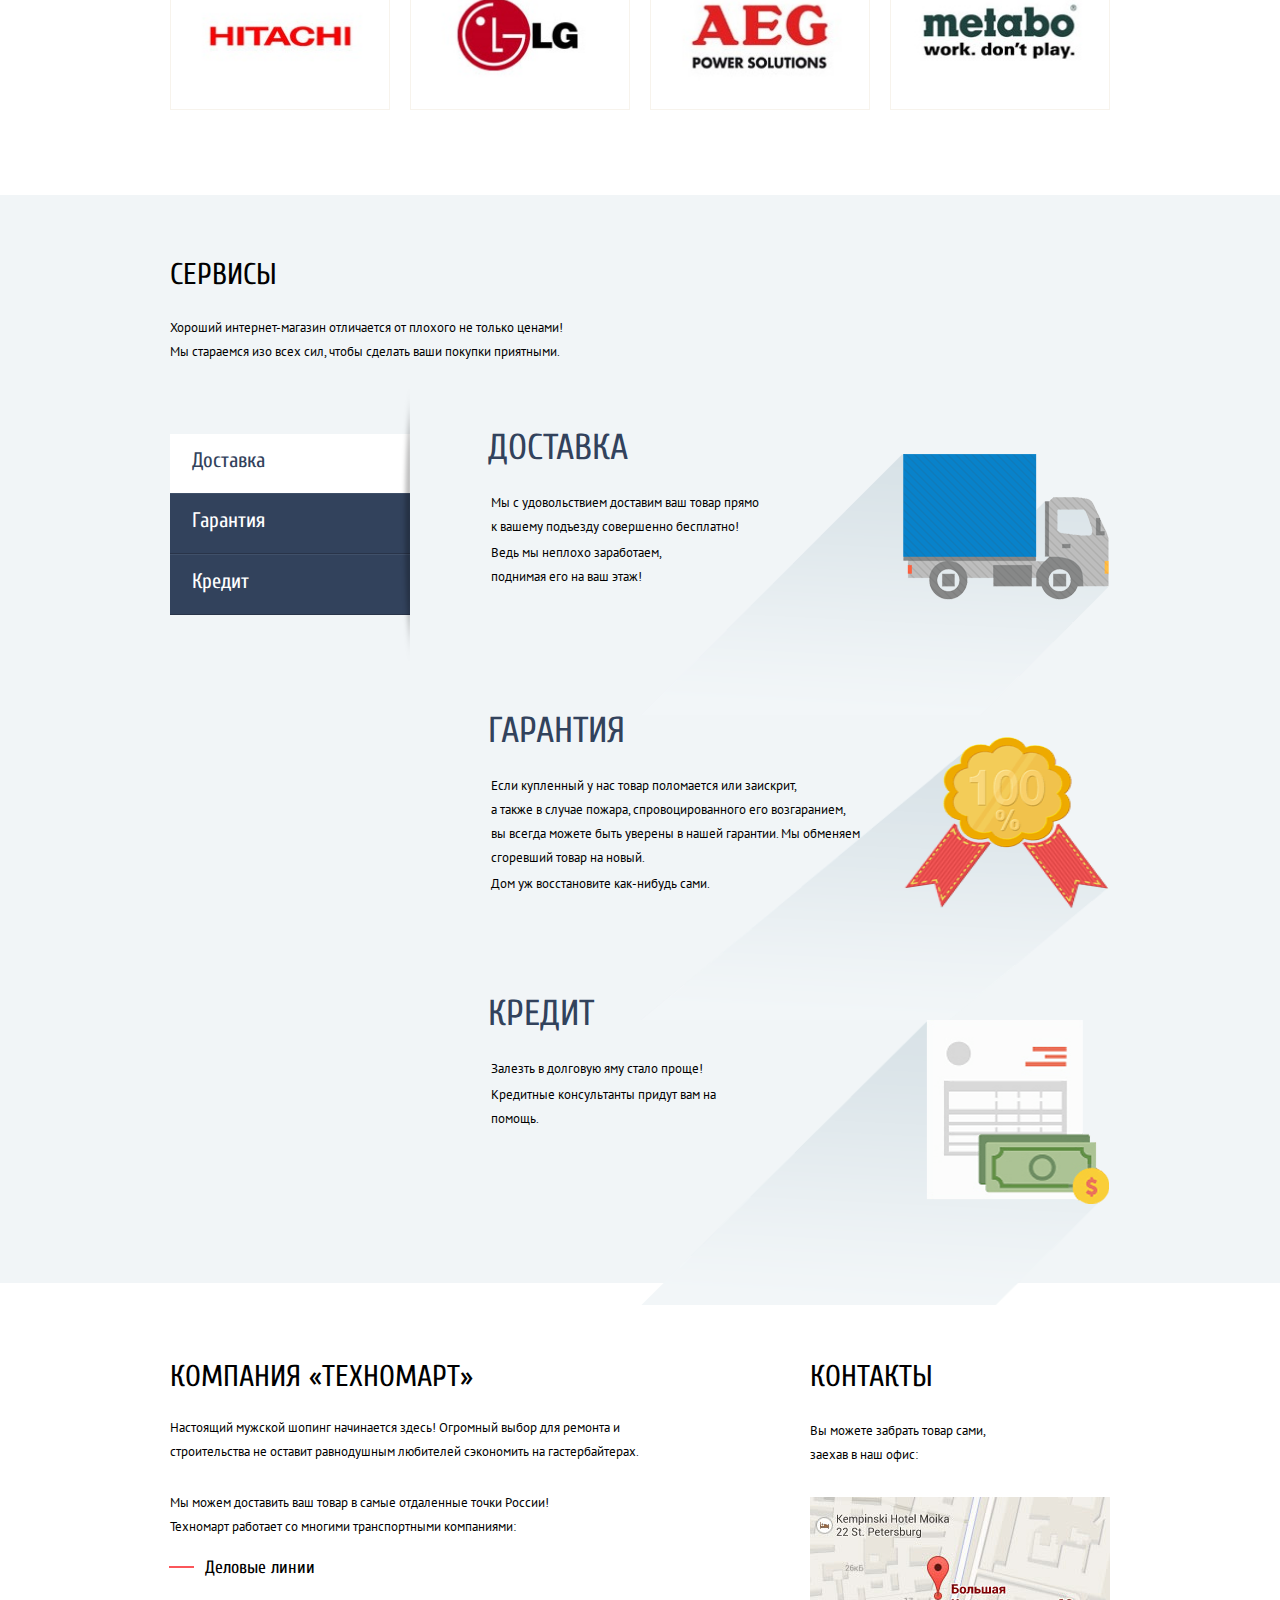
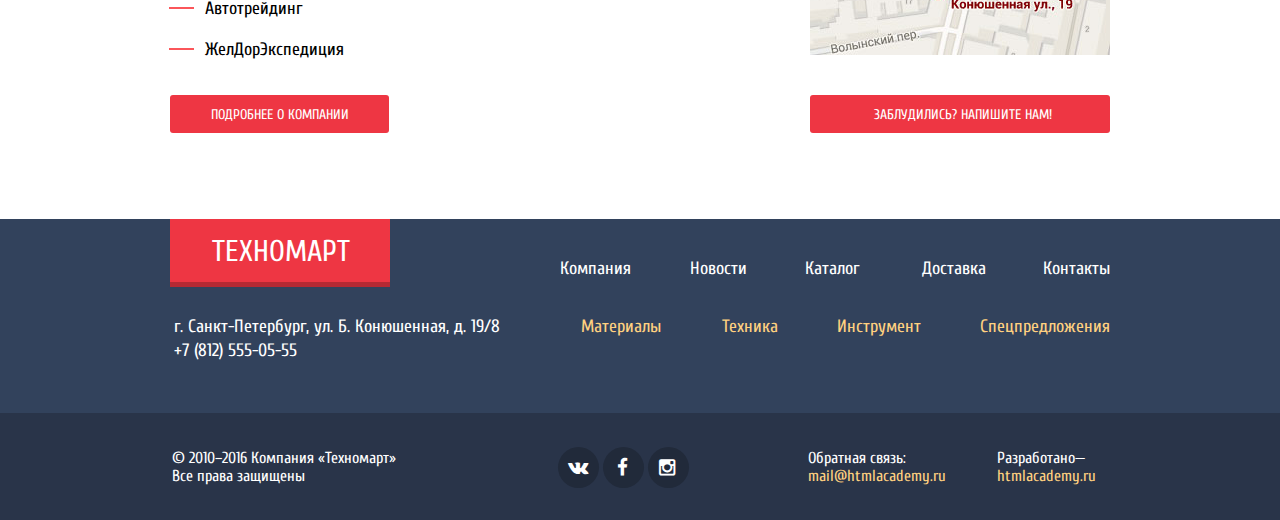
==== commit 5247d956: "еще немного" ====
--- a/index.html
+++ b/index.html
@@ -237,13 +237,30 @@
               <img src="img/Layer%20118.png" alt="Перегородка с тенью">
             </div>
           </div>   
-          <div class="delivery">
-            <div class="delivery-text">
-              <p class="head-delivery">Доставка</p>
+          <div class="delivery market">
+            <div class="market-text ">
+              <p class="head-market">Доставка</p>
               <p>Мы с удовольствием доставим ваш товар прямо<br> к вашему подъезду совершенно бесплатно!</p>
               <p>Ведь мы неплохо заработаем,<br> поднимая его на ваш этаж!</p>
             </div>
             <img src="img/truck.png" width="468" height="261" alt="Грузовик">
+          </div>
+          <div class="guarantee market">
+            <div class="market-text">
+              <p class="head-market">Гарантия</p>
+              <p>Если купленный у нас товар поломается или заискрит,<br> 
+               а также в случае пожара, спровоцированного его возгаранием,<br> вы всегда можете быть уверены в нашей гарантии. Мы обменяем сгоревший товар на новый.</p> 
+               <p>Дом уж восстановите как-нибудь сами.</p>
+            </div>
+            <img src="img/medal.png" width="389" height="283" alt="Медаль">
+          </div>
+          <div class="credit market">
+            <div class="market-text">
+              <p class="head-market">Кредит</p>
+                <p>Залезть в долговую яму стало проще!</p>
+                <p>Кредитные консультанты придут вам на помощь.</p>
+            </div>
+            <img src="img/money.png" width="465" height="285" alt="Деньги">
           </div>
         </div>
       </div>
@@ -365,5 +382,11 @@
         </div>
       </div>
     </div>
+    <div class="modal-content-map">
+      <div class="container">
+        <button class="modal-content-close" type="button" title="Закрыть">Закрыть</button>
+        <div id="yandex-map"></div>
+      </div>
+    </div>
   </body>
 </html>
--- a/css/style.css
+++ b/css/style.css
@@ -738,25 +738,38 @@
 .service-active a {
     color: #32425c;
 }
-.delivery {
+.market {
     width: 640px;
     min-height: 283px;
     float: right;
     position: relative;
 }
-.delivery-text {
+.market-text {
     width: 296px;
     height: 150px;
     float: left;
 }
-.delivery img {
+.guarantee .market-text {
+    width: 395px;
+    height: 150px;
+    float: left;
+}
+.market img {
     float: right;
     width: 468px;
     position: absolute;
     left: 171px;
     top: 20px;
 }
-.delivery-text p.head-delivery {
+.guarantee .market img,
+.credit .market img {
+    float: right;
+    width: 389px;
+    position: absolute;
+    left: 219px;
+    top: -2px;
+}
+.market-text p.head-market {
     font-size: 36px;
     margin-bottom: 31px;
     color: #32425c;
@@ -765,7 +778,7 @@
     margin-left: 18px;
     line-height: 24px;
 }
-.delivery-text p {
+.market-text p {
     font-size: 13px;
     margin-left: 21px;
     margin-top: 2px;
@@ -1715,6 +1728,7 @@
     background: white;
     border-top: 7px solid #ee3643;
     box-shadow: 0 2px 30px black;
+    display: none;
 }
 .modal-content-close {
     position: absolute;
@@ -1747,18 +1761,19 @@
 .modal-content-close::after {
   transform: rotate(-45deg);
 }
-form.feedback {
-    margin-top: 55px;
-}
 h2.modal-title {
     font-size: 18px;
     line-height: 18px;
     font-family: "Cuprum", "Arial", sans-serif;
     font-weight: normal;
     color: black;
-    margin-right: 153px;
+    margin-right: 175px;
     float: left;
     margin-top: 44px;
+    margin-bottom: 10px;
+}
+h2.modal-title.second {
+    margin-right: 0;
 }
 h2.modal-title.third {
     margin-top: 10px;
@@ -1769,7 +1784,7 @@
 }
 input.your-name, 
 input.your-email {
-    width: 220px;
+    width: 212px;
     height: 38px;
     text-align: center;
     border: 2px solid #d7dcde;
@@ -1780,9 +1795,10 @@
 }
 input.message {
     width: 460px;
-    height: 115px;
+    height: 24px;
     border: 2px solid #d7dcde;
     border-radius: 3px;
+    padding-bottom: 86px;
 }
 .modal-footer {
     background: #f1f1f1;
@@ -1790,7 +1806,7 @@
     padding-bottom: 2px;
     display: block;
     padding-top: 41px;
-    margin-top: 22px;
+    margin-top: 32px;
 }
 button.btn-send {
     width: 100%;
@@ -1805,3 +1821,26 @@
     padding: 10px;
     border-radius: 3px;
 }
+.modal-content-map {
+    width: 935px;
+    height: 442px;
+    background: white url("big-map.jpg") no-repeat;
+    position: absolute;
+    top: 50%;
+    left: 50%;
+    margin-top: 2000px;
+    margin-left: -468px;
+    box-shadow: 0 30px 50px rgba(0, 0, 0, 0.7);
+    z-index: 50;
+    display: none;
+}
+.modal-overlay {
+    position: fixed;
+    top: 0;
+    left: 0;
+    z-index: 40;
+    width: 100%;
+    height: 100%;
+    background: rgba(0, 0, 0, 0.5);
+}
+
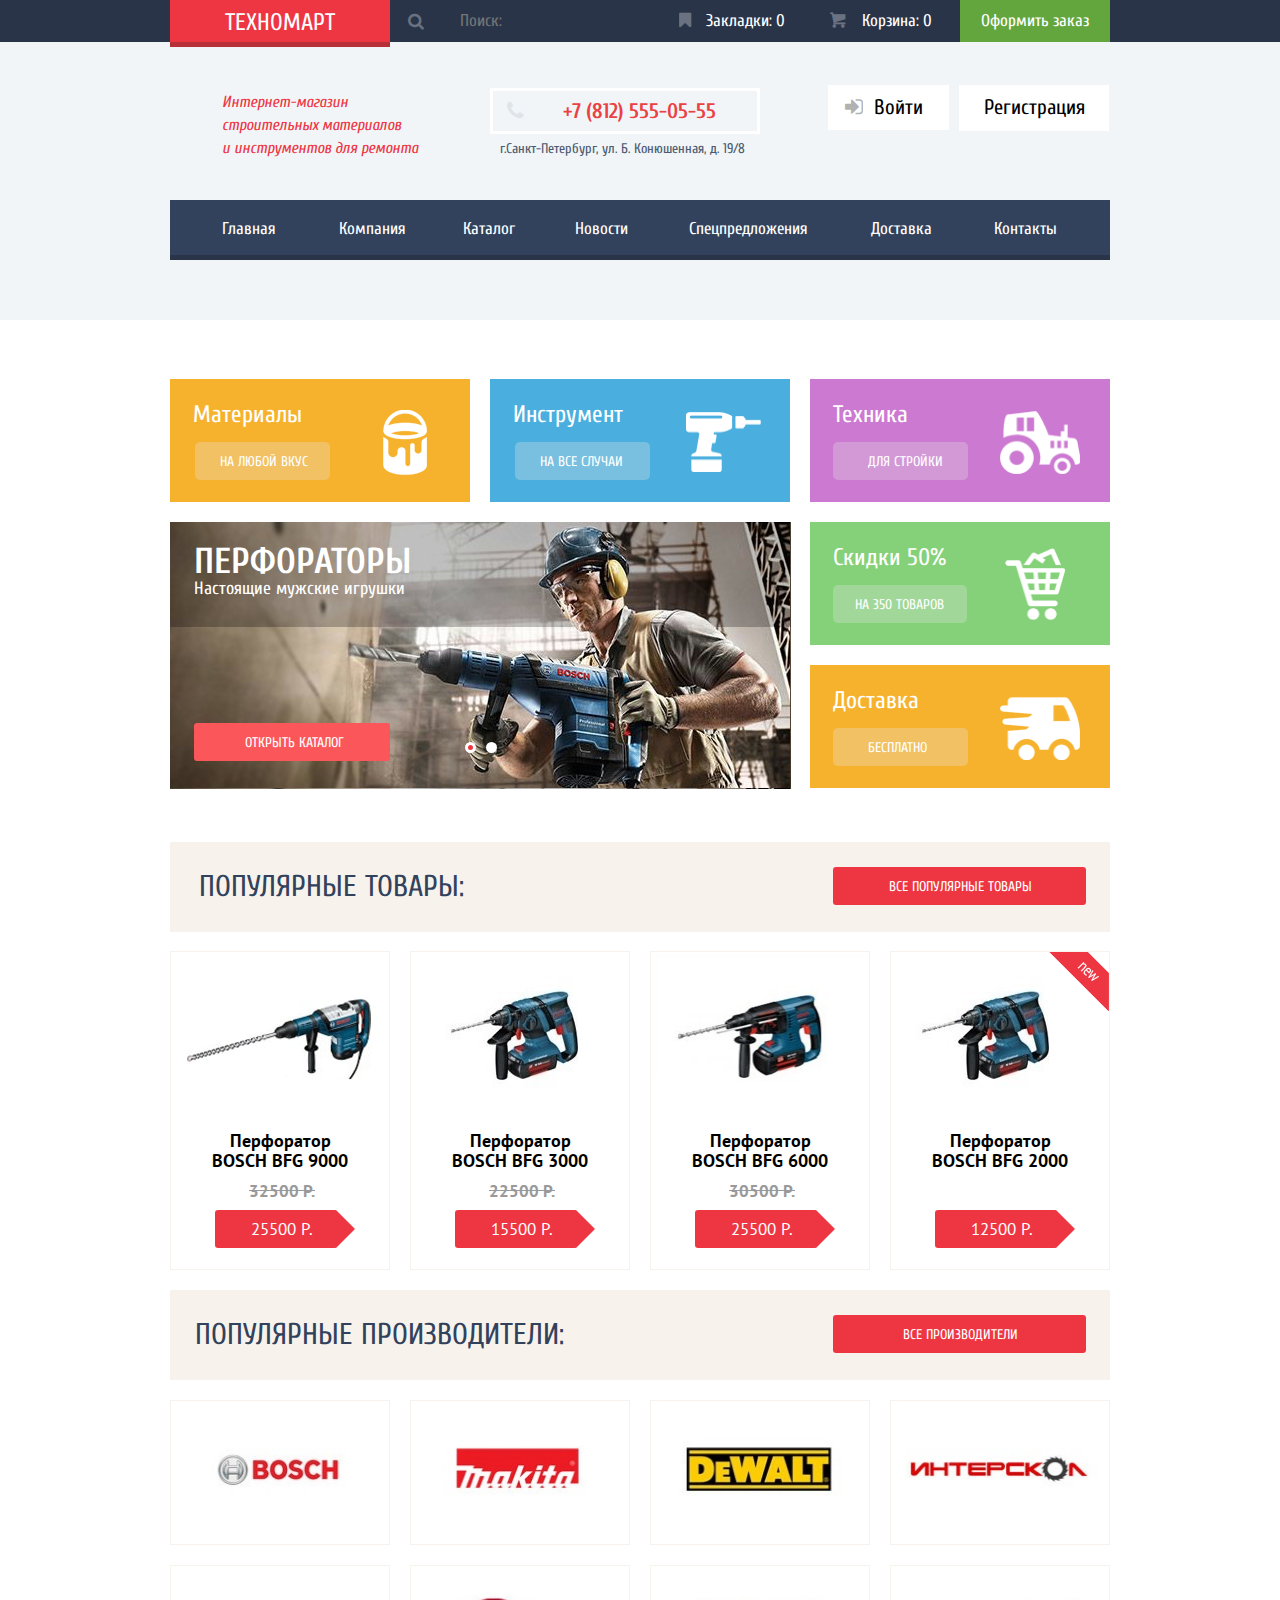
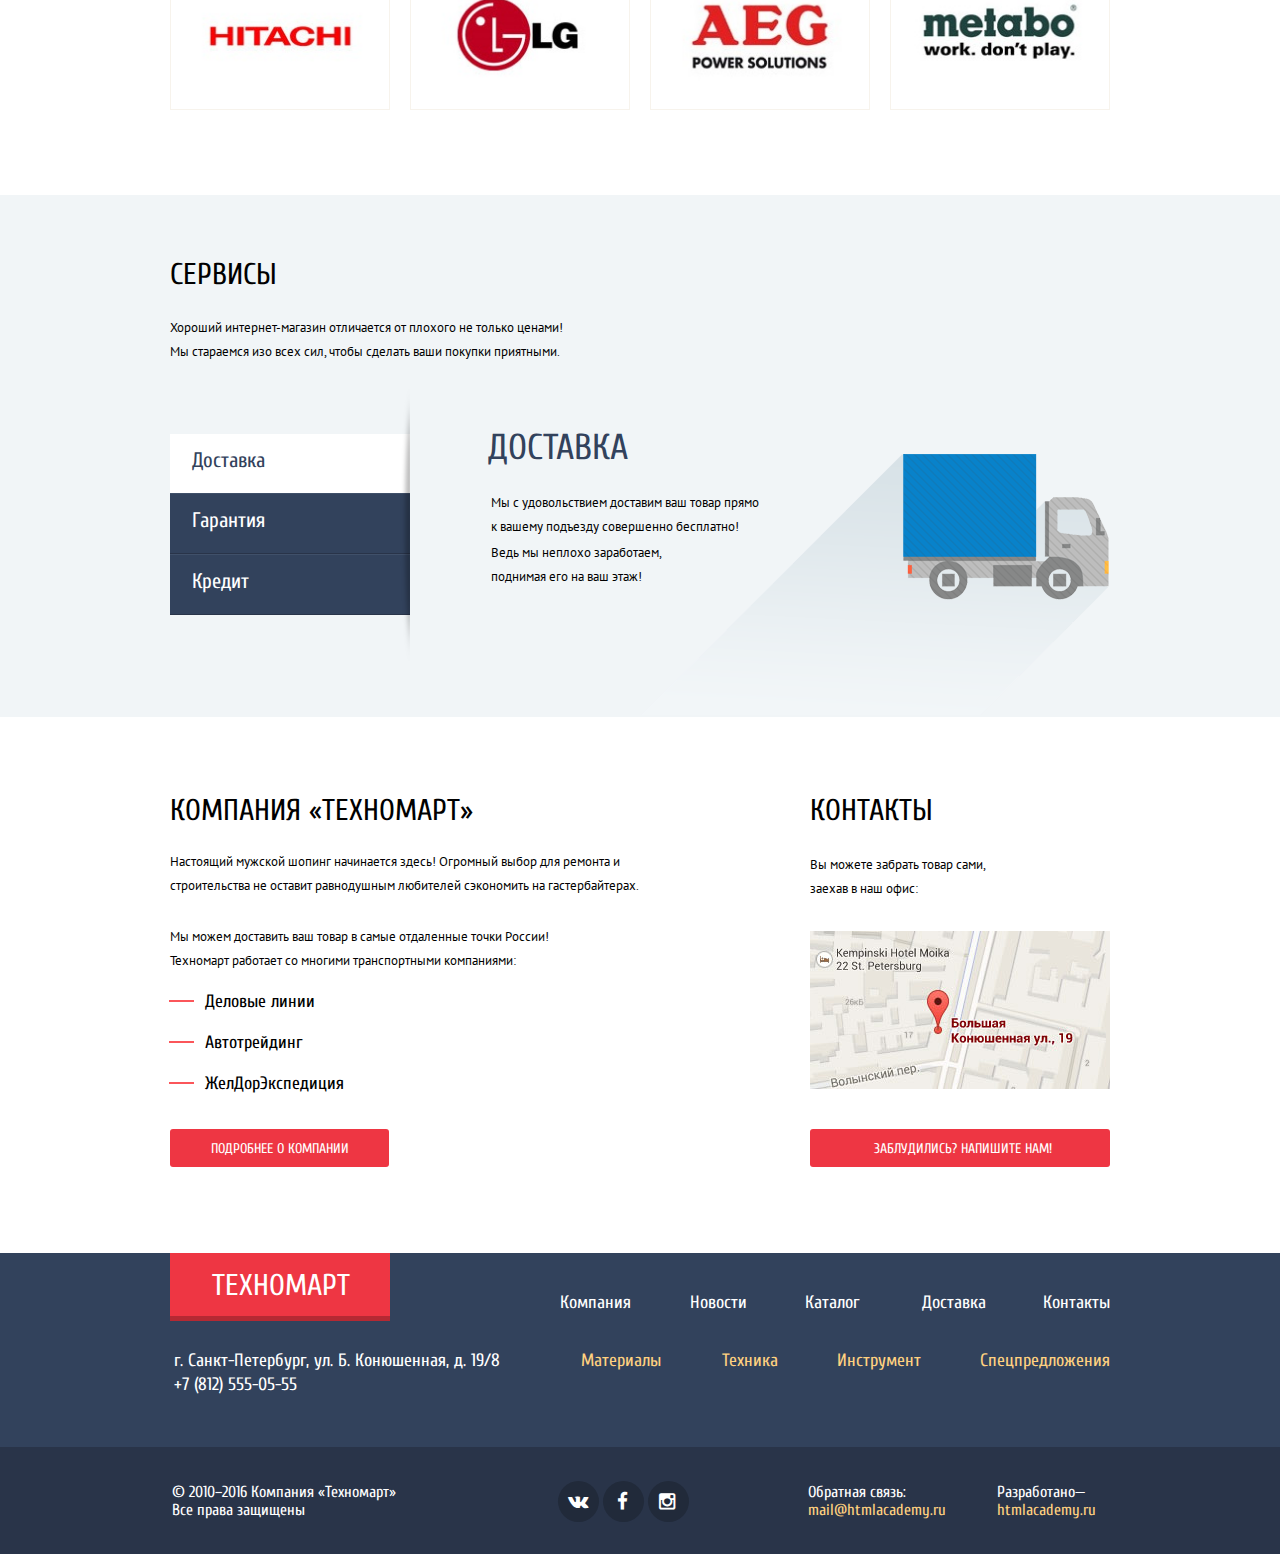
==== commit 99071bb4: "Начало" ====
--- a/index.html
+++ b/index.html
@@ -66,7 +66,6 @@
         </div>
        </header>
       <main>
-        <div class="main-show">
           <div class="container">
             <div class="menu">
               <div class="block block1">
@@ -219,7 +218,6 @@
             </div>
           </section>
         </div>
-      </div>
       <div class="service">
         <div class="container">
           <div class="cap">
--- a/css/style.css
+++ b/css/style.css
@@ -115,6 +115,9 @@
     position: relative;
     margin-left: 40px;
     color: white;
+    font-size: 17px;
+    line-height: 18px;
+    font-family: "Cuprum", "Arial", sans-serif;
 }
 span.icon.icon-search {
     display: inline-block;
@@ -637,7 +640,7 @@
     width: 60px;
     height: 60px;
     content: "";
-    background: url(new-flag.png) no-repeat 0 0;
+    background: url(../img/new-flag.png) no-repeat 0 0;
 }
 section.manufacturer {
     margin-bottom: 65px;
@@ -761,12 +764,12 @@
     left: 171px;
     top: 20px;
 }
-.guarantee .market img,
-.credit .market img {
+.guarantee.market img,
+.credit.market img {
     float: right;
     width: 389px;
     position: absolute;
-    left: 219px;
+    left: 240px;
     top: -2px;
 }
 .market-text p.head-market {
@@ -785,6 +788,10 @@
     font-family: "PT Sans", "Arial", sans-serif;
     font-weight: normal;
     line-height: 24px;
+}
+.guarantee,
+.credit{
+    display: none;
 }
 .company {
     width: 520px;
@@ -1068,7 +1075,7 @@
 }
    .manufacturers-form {
     width: 220px;
-    min-height: 260px;
+    min-height: 262px;
     float: left;
     color: black;
     font-size: 20px;
@@ -1084,18 +1091,28 @@
     margin-bottom: 0;
 }
 .manufacturers-form label {
+    float: left;
+    margin-top: 7px;
+    margin-right: 60px;
+}
+.manufacturers-form h3 {
     font-size: 15px;
     line-height: 20px;
     font-family: "PT Sans", "Arial", sans-serif;
     text-transform: uppercase;
-    float: left;
-    margin-top: 10px;
-    margin-right: 15px;
+    display: inline-block;
+    font-weight: normal;
+    margin: 0;
+    position: relative;
+    left: -5px;
 }
 .manufacturers-form span {
     font-size: 28px;
     line-height: 20px;
-    margin-right: 8px;
+    display: inline-block;
+    position: relative;
+    top: 4px;
+    left: -7px;
 }
 .manufacturers-form input {
     display: none;
@@ -1116,14 +1133,32 @@
     text-transform: uppercase;
     font-weight: bold;
     color: black;
-}
-.power label {
+    margin-top: 17px;
+    margin-bottom: 8px;
+}
+.power p {
     font-size: 14px;
     line-height: 20px;
     font-family: "PT Sans", "Arial", sans-serif;
     text-transform: uppercase;
-    font-weight: normal;
-    display: block;
+    display: inline-block;
+    margin-right: 48px;
+}
+.power span {
+    font-size: 28px;
+    line-height: 20px;
+}
+.power input[type="submit"] {
+    outline: none;
+    font-size: 13px;
+    line-height: 18px;
+    font-family: "PT Sans", "Arial", sans-serif;
+    border: 1px solid #e5e5e5;
+    background: white;
+    display: inline-block;
+    margin-top: 68px;
+    padding: 9px 38px;
+    text-transform: uppercase;
 }
 .about-product {
     background: #f2f6f8;
@@ -1208,18 +1243,30 @@
     margin-left: 20px;
     position: relative;
 }
-.list .actions {
-    display: none;
-}
-.list li:hover .actions {
-    display: block;
-}
-
 .list li:nth-child(3n+1) {
     margin-left: 7px;
 }
 .list li:nth-child(3n+3) {
     margin-right: 0;
+}
+.list img {
+    margin-bottom: 36px;
+    z-index: 20;
+}
+.list li:nth-child(2) img {
+    margin-top: 2px;
+    margin-bottom: 38px;
+    margin-right: 18px;
+}
+.list li:nth-child(3) img {
+    margin-top: 2px;
+    margin-right: 1px;
+    margin-bottom: 34px;
+}
+.list li:last-child img {
+    margin-top: 8px;
+    margin-right: 35px;
+    margin-bottom: 28px;
 }
 .list li:nth-child(3n+1) img {
     margin-top: 8px;
@@ -1248,7 +1295,36 @@
     text-align: center;
 }
 .list li:nth-child(3n+3) p {
-    margin-bottom: 41px;
+    margin-bottom: 39px;
+}
+.list li:nth-child(3) p {
+    margin-top: 4px;
+    margin-bottom: 39px;
+}
+.list li:last-child p {
+    margin-bottom: 39px;
+    margin-top: 4px;
+}
+.list del {
+    color: #999999;
+    margin-top: 10px;
+    display: inline-block;
+    margin-left: 4px;
+    margin-bottom: 9px;
+    font-size: 17px;
+}
+.list .actions {
+    display: none;
+}
+.list li:hover .actions {
+    display: block;
+}
+
+.list li:hover {
+    box-shadow: 0 0 25px #b8bbc2;
+}
+.list .active .actions {
+    display: block;
 }
 .pages {
     display: inline-block;
@@ -1275,9 +1351,7 @@
     color: white;
     border: 1px solid #ee3643;
 }
-}
 .pages li:last-child {
-    width: 108px;
     padding-right: 30px;
     padding-left: 32px;
 }
@@ -1389,6 +1463,7 @@
     width: 300px;
     display: inline-block;
     height: 79px;
+    position: relative;
 }
 span.icon.icon-user {
     display: inline-block;
@@ -1404,6 +1479,13 @@
     display: inline-block;
     position: relative;
     left: 33px;
+}
+a.logout {
+    display: inline-block;
+    position: absolute;
+    top: 14px;
+    left: 231px;
+    color: black;
 }
 span.point {
     display: inline-block;
@@ -1437,57 +1519,6 @@
 }
 a.btn-case:hover {
     color: #ee3643;
-}
-.list {
-    font-size: 18px;
-    color: black;
-    margin-bottom: 16px;
-    display: inline-block;
-}
-.list del {
-    color: #999999;
-    margin-top: 10px;
-    display: inline-block;
-    margin-left: 4px;
-    margin-bottom: 9px;
-    font-size: 17px;
-}
-.list p {
-    font-size: 18px;
-    display: block;
-    width: 160px;
-    margin-left: auto;
-    margin-right: auto;
-    font-family: "PT Sans", "Arial", sans-serif;
-    line-height: 20px;
-    font-weight: bold;
-}
-.list li:last-child p {
-    margin-bottom: 39px;
-}
-.list img {
-    margin-bottom: 36px
-}
-.list li:hover {
-    box-shadow: 0 0 25px #b8bbc2;
-}
-.list li:nth-child(2) img {
-    margin-top: 2px;
-    margin-bottom: 38px;
-    margin-right: 18px;
-}
-.list li:nth-child(3) img {
-    margin-top: 2px;
-    margin-right: 1px;
-    margin-bottom: 34px;
-}
-.list li:last-child img {
-    margin-top: 8px;
-    margin-right: 35px;
-    margin-bottom: 28px;
-}
-.list .active .actions {
-    display: block;
 }
 .info {
     margin-bottom: 68px;
@@ -1627,11 +1658,11 @@
     padding: 11px 17px 9px 51px;
 }
 .slide:nth-child(1) {
-    background-image: url(man.jpg);
+    background-image: url(../img/man.jpg);
 }
 
 .slide:nth-child(2) {
-    background-image: url(man2.jpg);
+    background-image: url(../img/man2.jpg);
 }
 .slide {
     display: none;
@@ -1682,40 +1713,6 @@
 }
 #btn-2:checked ~ .slides .slide:nth-child(2) {
     left: 0;
-}
-.power input[type="radio"] {
-    display: none;
-}
-.power-radio label {
-    display: block;
-    width: 27px;
-    height: 26px;
-    margin: 11px 0px;
-    vertical-align: top;
-    border-radius: 50%;
-    cursor: pointer;
-    font-size: 28px;
-    line-height: 18px;
-}
-.power-radio {
-    position: absolute;
-    top: 48px;
-    left: -12px;
-}
-h2.power-type {
-    display: inline-block;
-    font-size: 14px;
-    line-height: 20px;
-    font-family: "PT Sans";
-    text-transform: uppercase;
-    margin-left: 33px;
-    margin-right: 72px;
-    font-weight: normal;
-    margin-top: 0px;
-}
-#btn-1:checked ~ .power-radio label[for="btn-1"],
-#btn-2:checked ~ .power-radio label[for="btn-2"] {
-  background: url(.icon-circle-dot.jpg)
 }
 .modal-content {
     position: absolute;
@@ -1730,6 +1727,21 @@
     box-shadow: 0 2px 30px black;
     display: none;
 }
+.modal-main.catalog {
+    margin-top: 20px;
+}
+.modal-content.catalog {
+    position: absolute;
+    top: 411px;
+    left: 50%;
+    width: 620px;
+    height: 285px;
+    margin-left: -311px;
+    color: #000000;
+    background: white;
+    border-top: 7px solid #ee3643;
+    box-shadow: 0 2px 30px black;
+}
 .modal-content-close {
     position: absolute;
     top: 9px;
@@ -1767,7 +1779,7 @@
     font-family: "Cuprum", "Arial", sans-serif;
     font-weight: normal;
     color: black;
-    margin-right: 175px;
+    margin-right: 169px;
     float: left;
     margin-top: 44px;
     margin-bottom: 10px;
@@ -1777,6 +1789,19 @@
 }
 h2.modal-title.third {
     margin-top: 10px;
+}
+h2.done {
+    font-size: 30px;
+    display: inline-block;
+    line-height: 18px;
+    font-family: "Cuprum", "Arial", sans-serif;
+    font-weight: normal;
+}
+.catalog img {
+    display: inline-block;
+    position: relative;
+    top: 26px;
+    left: -18px;
 }
 .modal-container {
     width: 460px;
@@ -1791,10 +1816,10 @@
     border-radius: 3px;
 }
 input.your-name {
-    margin-right: 22px;
+    margin-right: 16px;
 }
 input.message {
-    width: 460px;
+    width: 452px;
     height: 24px;
     border: 2px solid #d7dcde;
     border-radius: 3px;
@@ -1808,6 +1833,14 @@
     padding-top: 41px;
     margin-top: 32px;
 }
+.modal-footer.catalog {
+    background: #f1f1f1;
+    height: 70px;
+    padding-bottom: 2px;
+    display: block;
+    padding-top: 41px;
+    margin-top: 54px;
+}
 button.btn-send {
     width: 100%;
     border: none;
@@ -1821,10 +1854,35 @@
     padding: 10px;
     border-radius: 3px;
 }
+a.btn-to-order {
+    margin-right: 20px;
+    font-size: 14px;
+    line-height: 18px;
+    text-decoration: none;
+    color: white;
+    text-transform: uppercase;
+    background: #ee3643;
+    padding: 12px;
+    padding-left: 60px;
+    padding-right: 60px;
+    border-radius: 3px;
+}
+a.btn-buy {
+    font-size: 14px;
+    line-height: 18px;
+    text-decoration: none;
+    color: black;
+    text-transform: uppercase;
+    background: white;
+    padding: 12px;
+    padding-left: 45px;
+    padding-right: 42px;
+    border-radius: 3px;
+}
 .modal-content-map {
     width: 935px;
     height: 442px;
-    background: white url("big-map.jpg") no-repeat;
+    background: white url("../img/big-map.jpg") no-repeat;
     position: absolute;
     top: 50%;
     left: 50%;
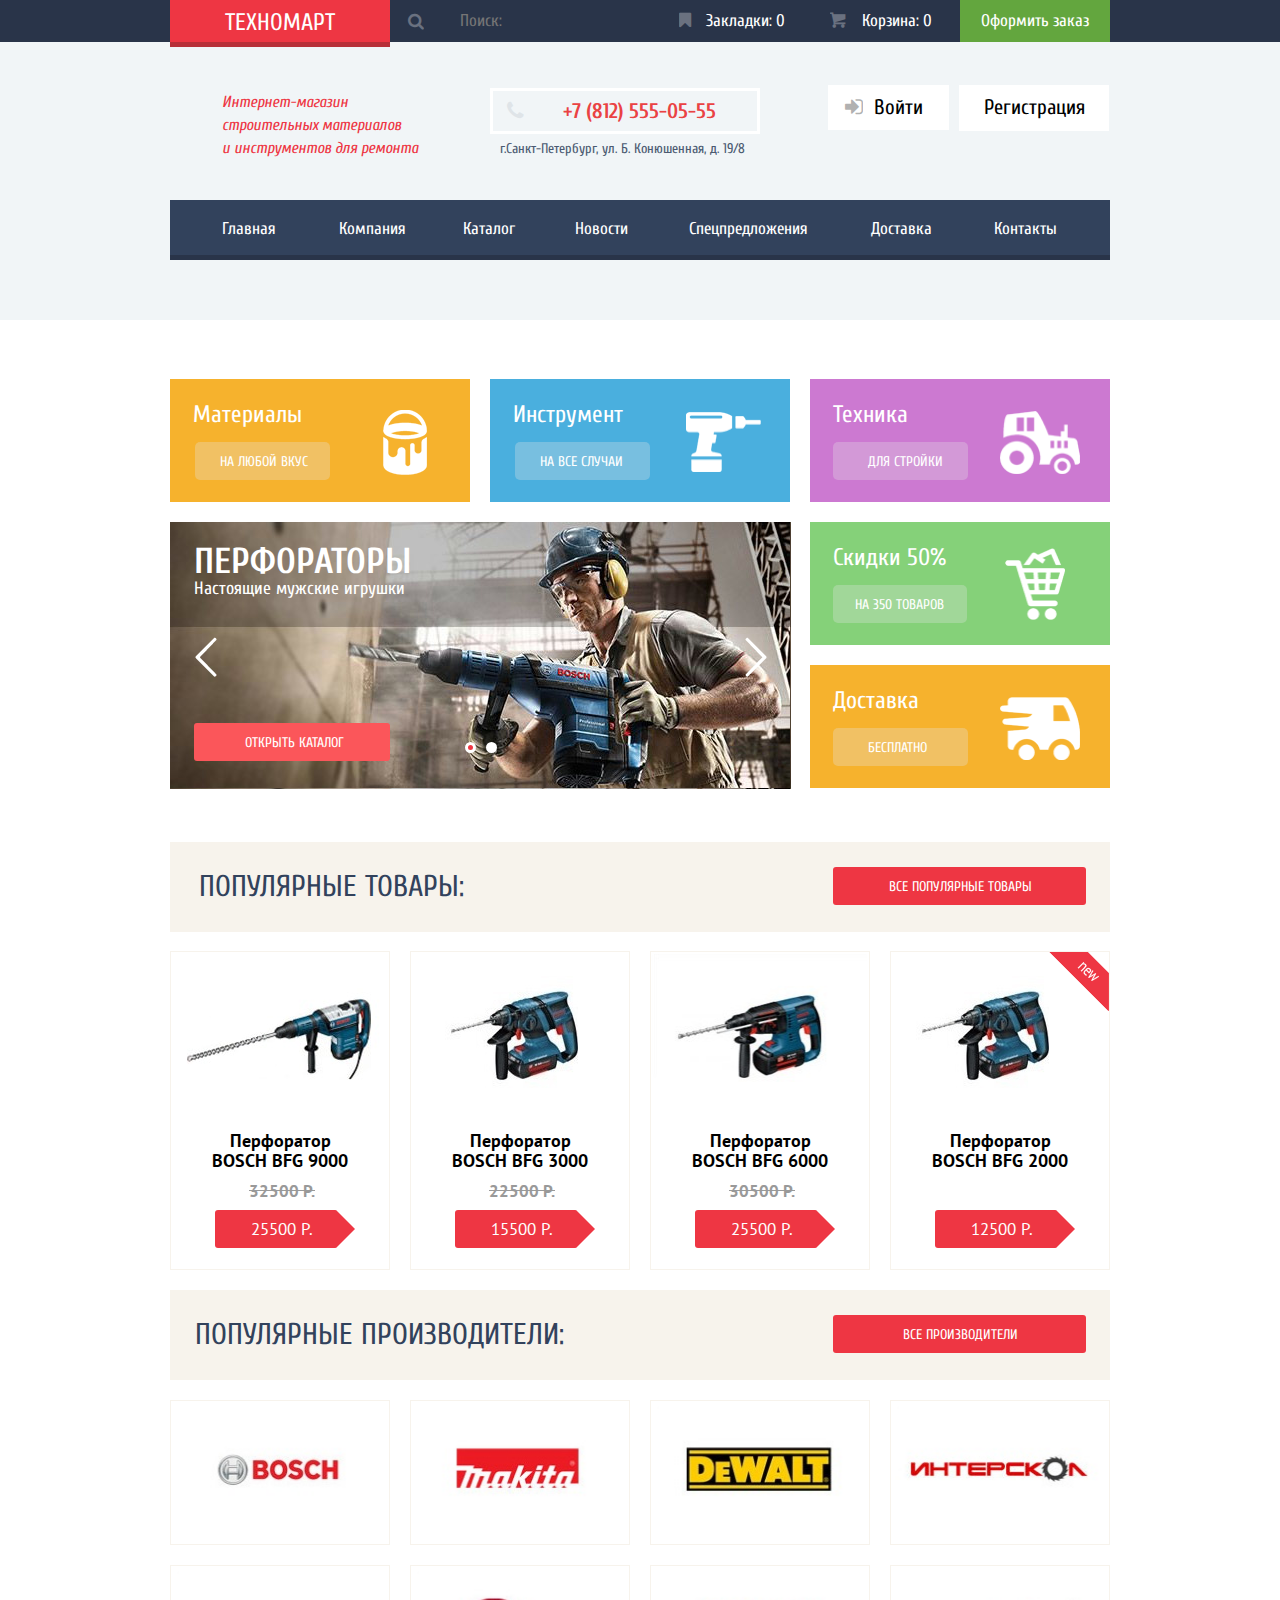
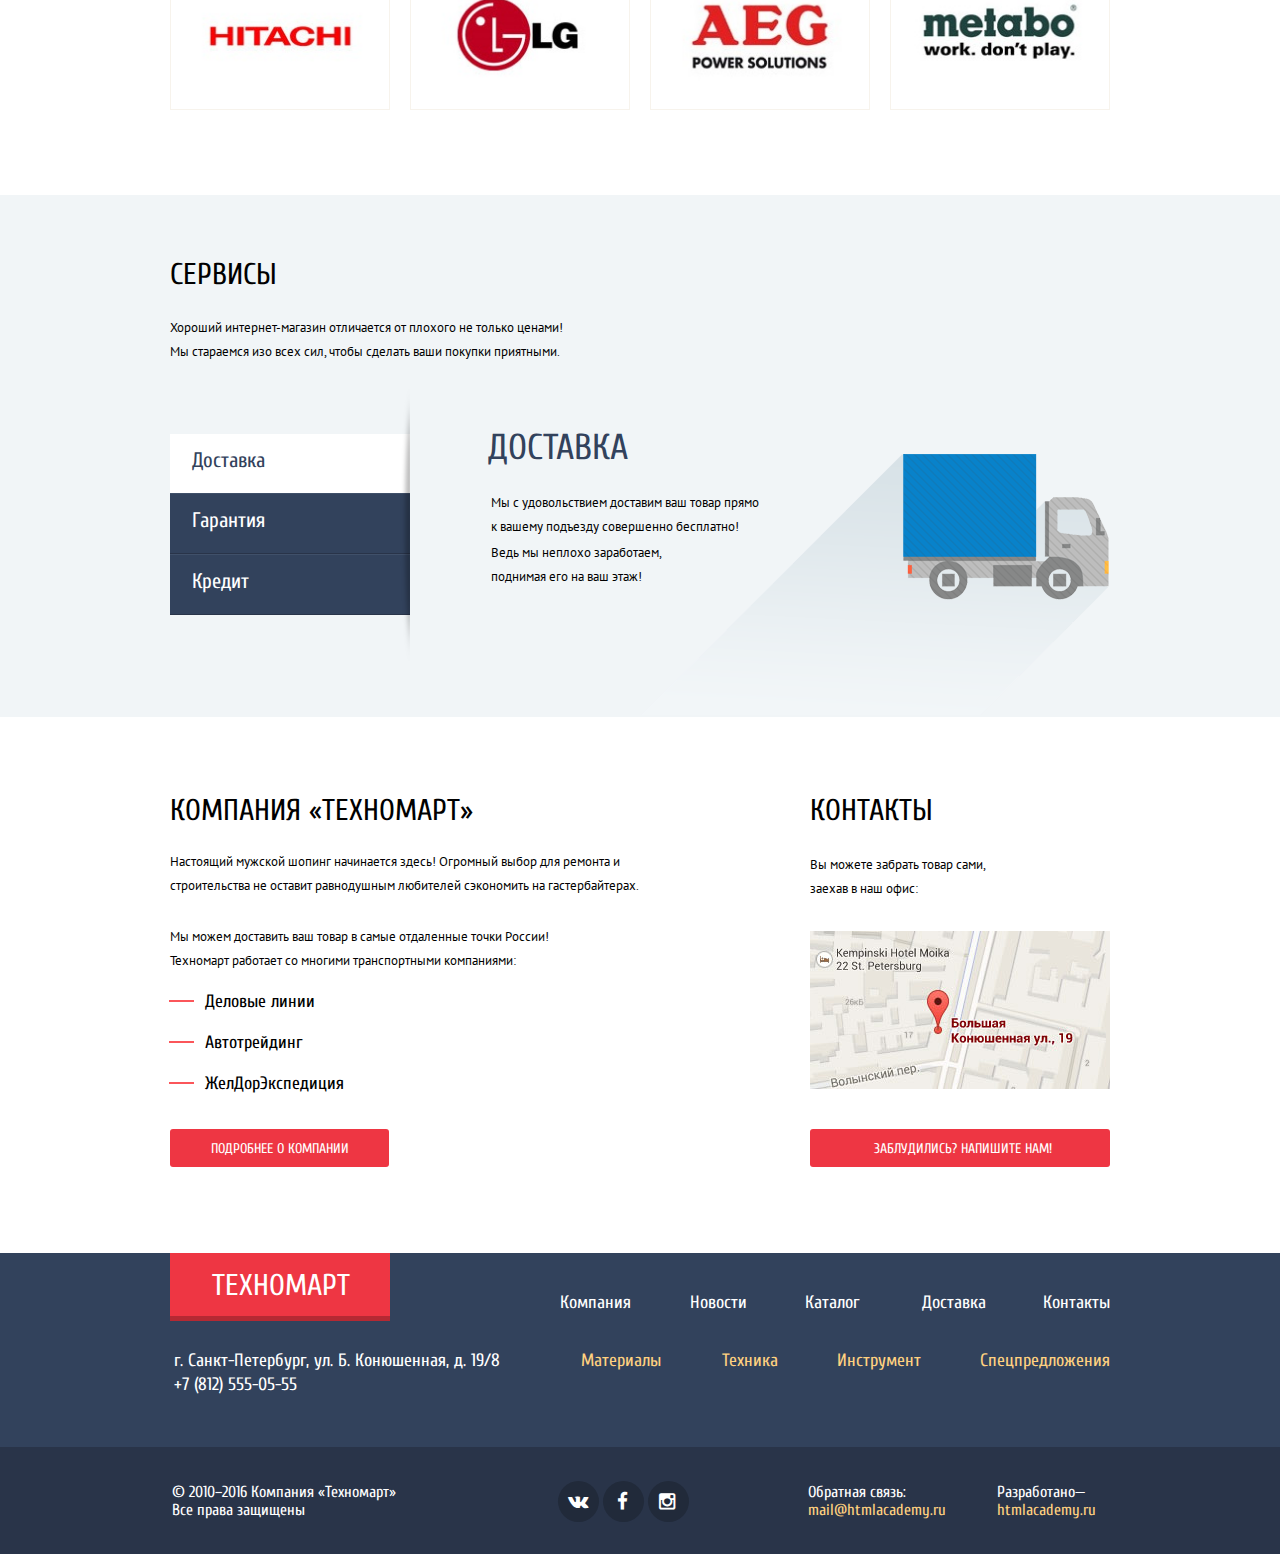
==== commit 76355069: "123" ====
--- a/index.html
+++ b/index.html
@@ -94,6 +94,10 @@
                 <div class="slider-controls">
                     <label for="btn-1"></label>
                     <label for="btn-2"></label>
+                </div>
+                <div class="slider-pointers">
+                  <label class="point-left" for="btn-1"></label>
+                  <label class="point-right" for="btn-2"></label>
                 </div>
                 <div class="slides">
                   <div class="slide">
--- a/css/style.css
+++ b/css/style.css
@@ -1143,6 +1143,8 @@
     text-transform: uppercase;
     display: inline-block;
     margin-right: 48px;
+    margin-left: 35px;
+    margin-bottom: 15px;
 }
 .power span {
     font-size: 28px;
@@ -1156,9 +1158,19 @@
     border: 1px solid #e5e5e5;
     background: white;
     display: inline-block;
-    margin-top: 68px;
+    margin-top: 64px;
     padding: 9px 38px;
     text-transform: uppercase;
+}
+span.icon.icon-circle-dot {
+    position: absolute;
+    top: 56px;
+    left: -7px;
+}
+span.icon.icon-circle {
+    position: absolute;
+    top: 97px;
+    left: -7px;
 }
 .about-product {
     background: #f2f6f8;
@@ -1224,7 +1236,7 @@
 .list {
     font-size: 18px;
     color: black;
-    margin-bottom: 20px;
+    margin-bottom: 16px;
     display: inline-block;
 }
 .list ul:after {
@@ -1298,12 +1310,10 @@
     margin-bottom: 39px;
 }
 .list li:nth-child(3) p {
-    margin-top: 4px;
     margin-bottom: 39px;
 }
 .list li:last-child p {
     margin-bottom: 39px;
-    margin-top: 4px;
 }
 .list del {
     color: #999999;
@@ -1691,6 +1701,23 @@
     margin-left: -100px;
     text-align: center;
 }
+.slider-pointers {
+    position: absolute;
+}
+.point-left:before {
+    content: url(../img/icon-left.png);
+    position: absolute;
+    top: 115px;
+    left: 25px;
+    cursor: pointer;
+}
+.point-right:before {
+    content: url(../img/icon-right.png);
+    position: absolute;
+    top: 115px;
+    left: 575px;
+    cursor: pointer;
+}
 #btn-1:checked ~ .slides .slide:nth-child(1) {
     display: block;
 }
